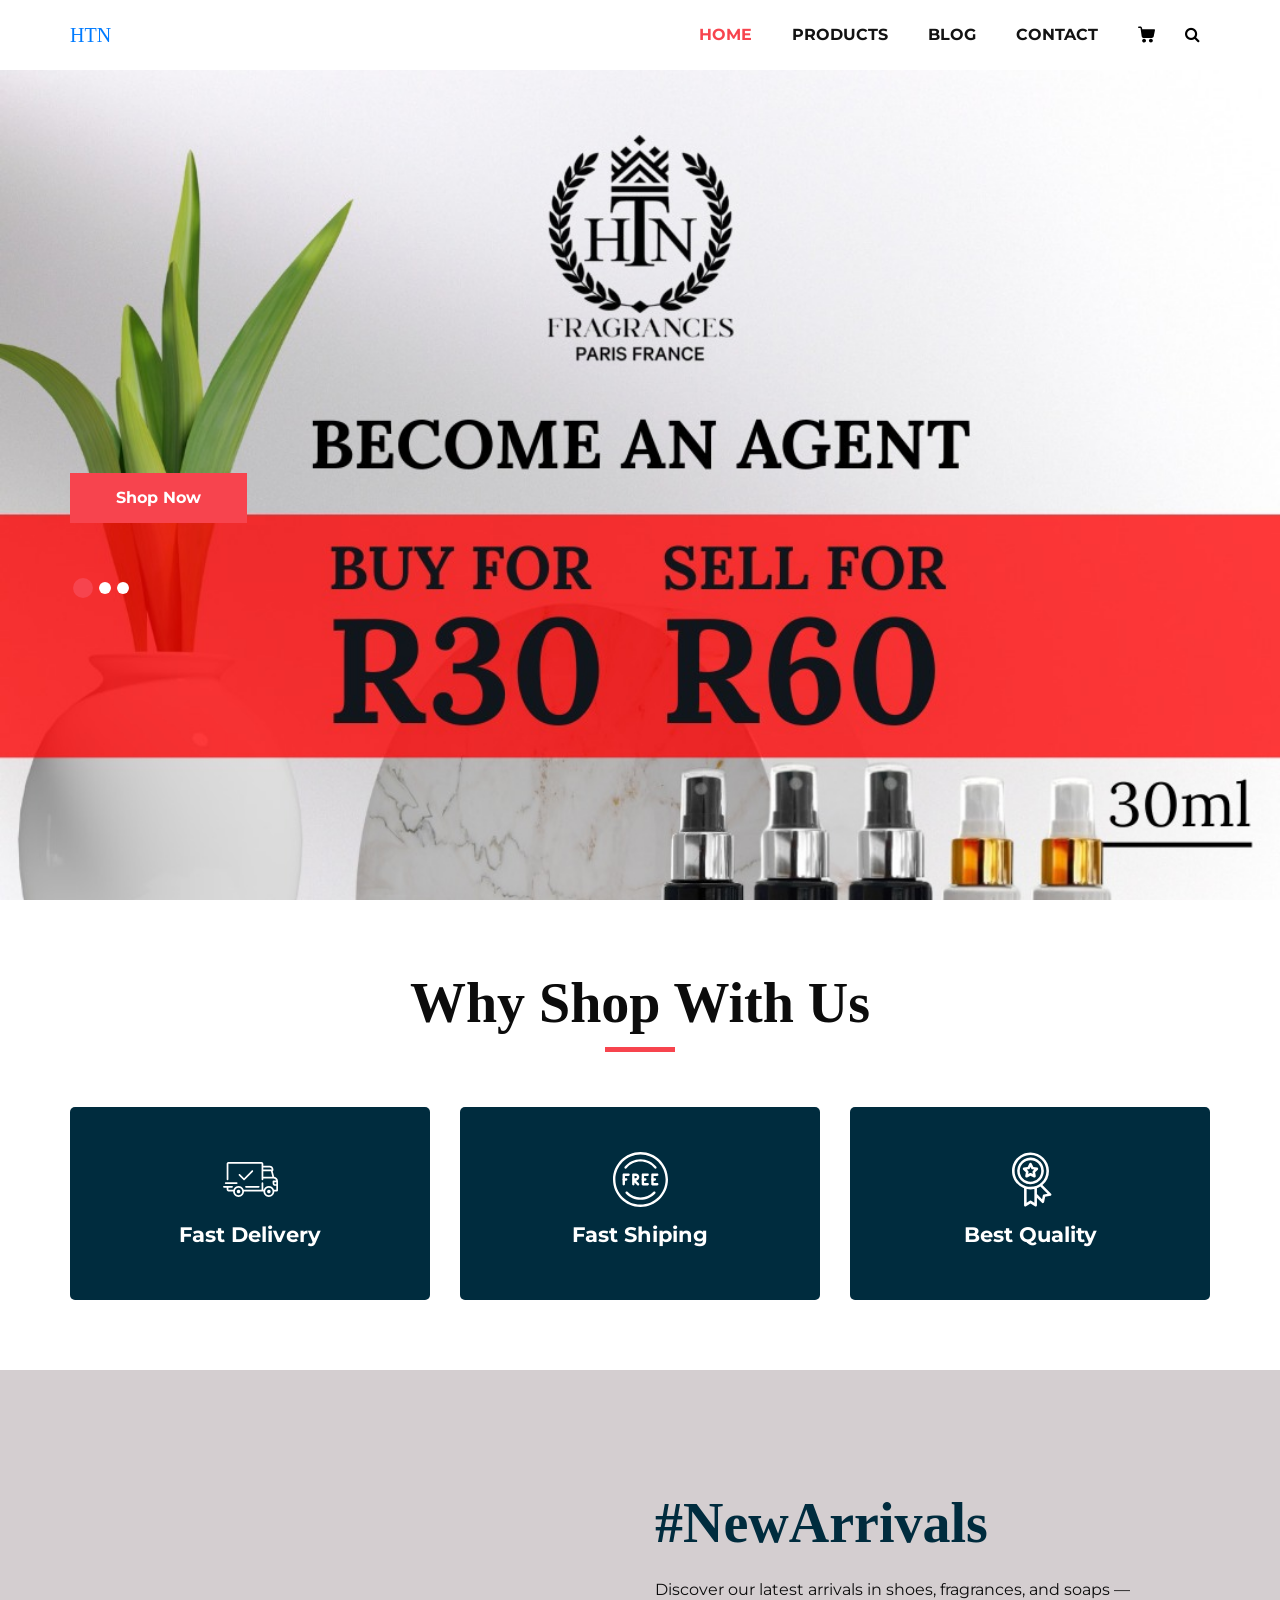
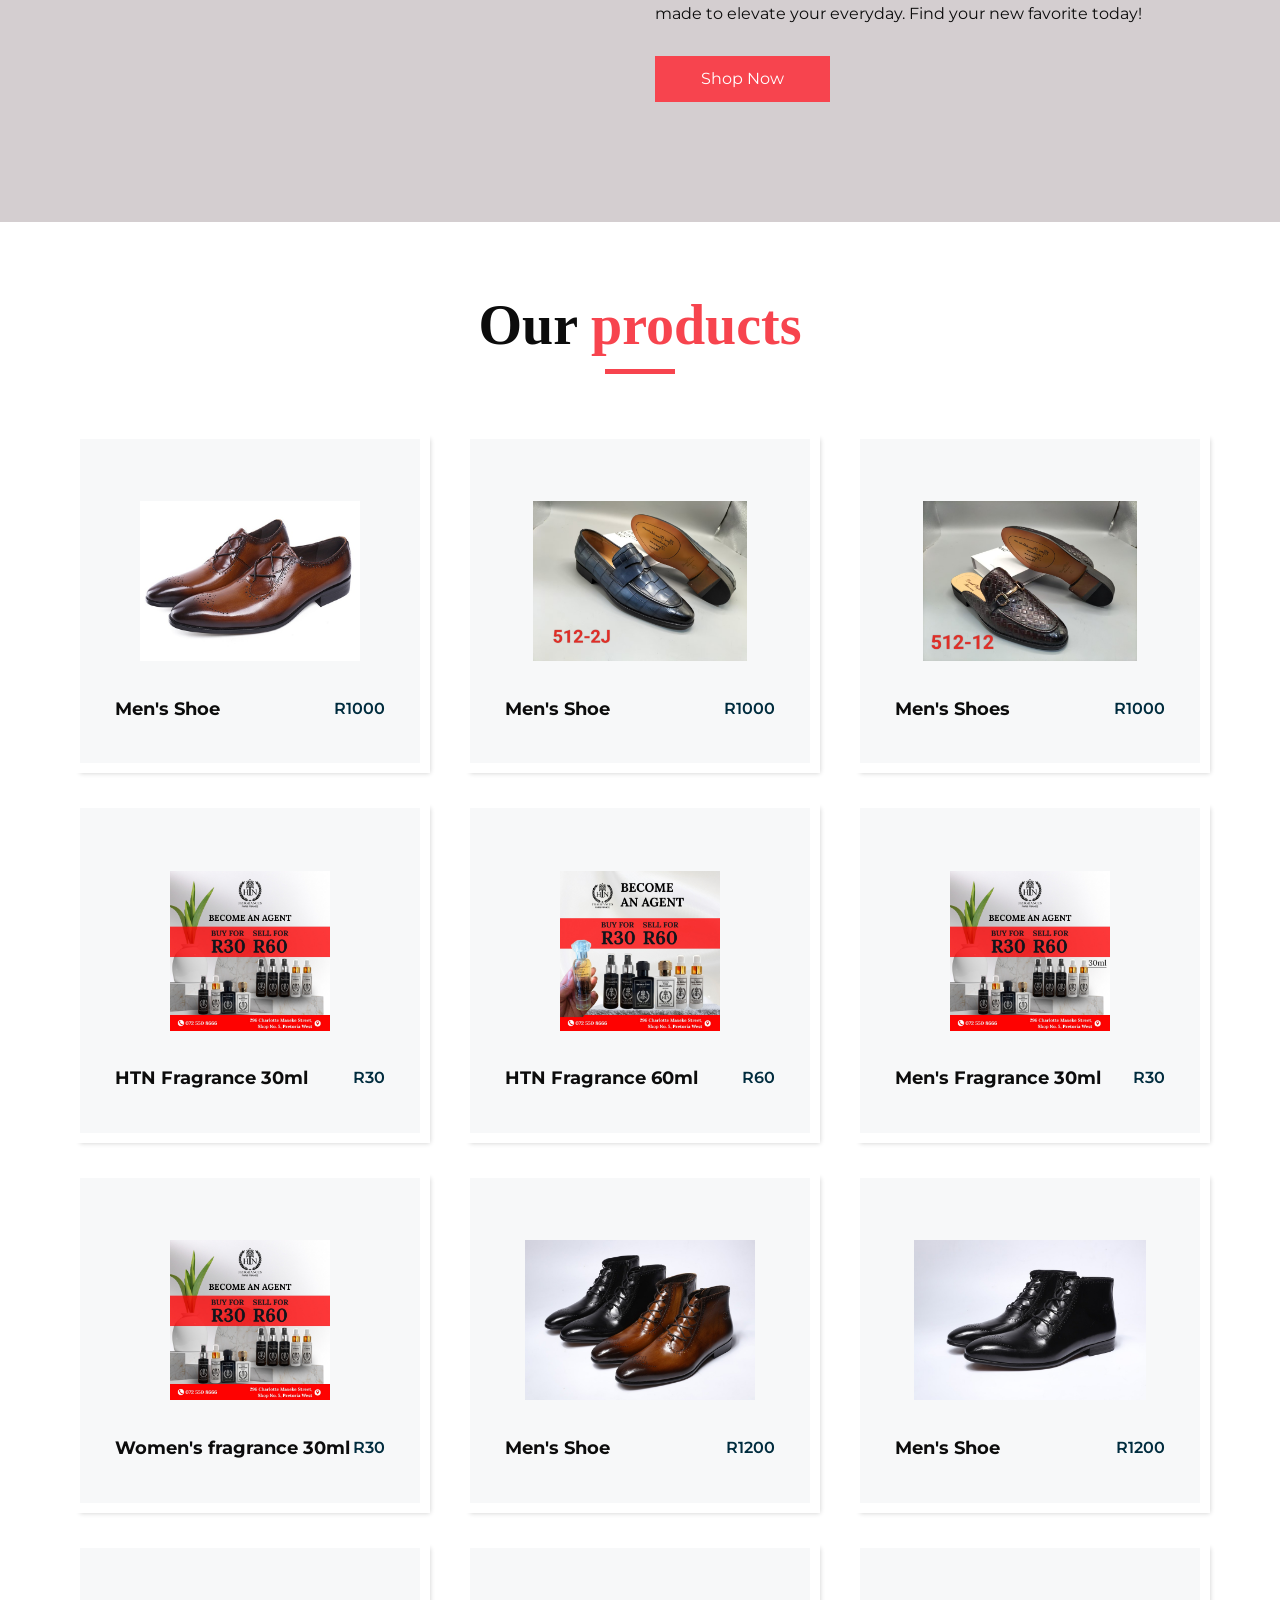
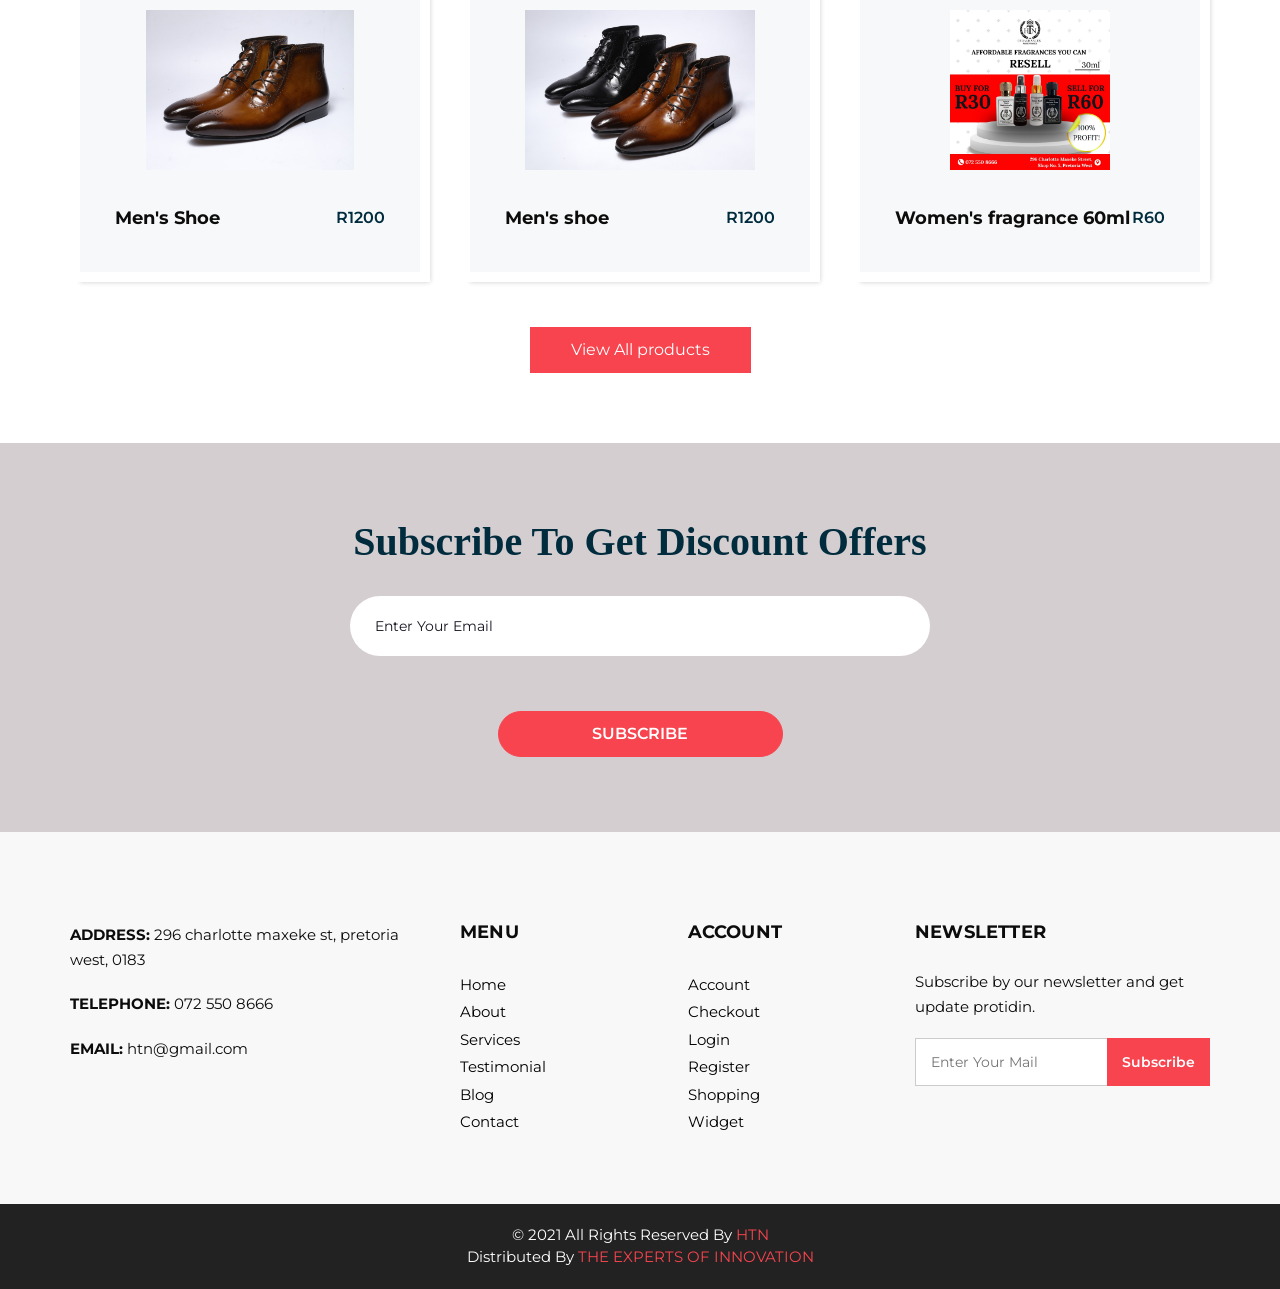
==== index.html @ 851bafa7 "Update index.html" ====
<!DOCTYPE html>
<html>
   <head>
      <!-- Basic -->
      <meta charset="utf-8" />
      <meta http-equiv="X-UA-Compatible" content="IE=edge" />
      <!-- Mobile Metas -->
      <meta name="viewport" content="width=device-width, initial-scale=1, shrink-to-fit=no" />
      <!-- Site Metas -->
      <meta name="keywords" content="" />
      <meta name="description" content="" />
      <meta name="author" content="" />
      <link rel="shortcut icon" type="">
      <title>HTN</title>
      <!-- bootstrap core css -->
      <link rel="stylesheet" type="text/css" href="css/bootstrap.css" />
      <!-- font awesome style -->
      <link href="css/font-awesome.min.css" rel="stylesheet" />
      <!-- Custom styles for this template -->
      <link href="css/style.css" rel="stylesheet" />
      <!-- responsive style -->
      <link href="css/responsive.css" rel="stylesheet" />
   </head>
   <body>
      <div class="hero_area">
         <!-- header section strats -->
         <header class="header_section">
            <div class="container">
               <nav class="navbar navbar-expand-lg custom_nav-container ">
                  <a class="navbar-brand" href="index.html">HTN</a>
                  <button class="navbar-toggler" type="button" data-toggle="collapse" data-target="#navbarSupportedContent" aria-controls="navbarSupportedContent" aria-expanded="false" aria-label="Toggle navigation">
                  <span class=""> </span>
                  </button>
                  <div class="collapse navbar-collapse" id="navbarSupportedContent">
                     <ul class="navbar-nav">
                        <li class="nav-item active">
                           <a class="nav-link" href="index.html">Home <span class="sr-only">(current)</span></a>
                        </li>
                      
                        <li class="nav-item">
                           <a class="nav-link" href="product.html">Products</a>
                        </li>
                        <li class="nav-item">
                           <a class="nav-link" href="blog_list.html">Blog</a>
                        </li>
                        <li class="nav-item">
                           <a class="nav-link" href="contact.html">Contact</a>
                        </li>
                        <li class="nav-item">
                           <a class="nav-link" href="#">
                              <svg version="1.1" id="Capa_1" xmlns="http://www.w3.org/2000/svg" xmlns:xlink="http://www.w3.org/1999/xlink" x="0px" y="0px" viewBox="0 0 456.029 456.029" style="enable-background:new 0 0 456.029 456.029;" xml:space="preserve">
                                 <g>
                                    <g>
                                       <path d="M345.6,338.862c-29.184,0-53.248,23.552-53.248,53.248c0,29.184,23.552,53.248,53.248,53.248
                                          c29.184,0,53.248-23.552,53.248-53.248C398.336,362.926,374.784,338.862,345.6,338.862z" />
                                    </g>
                                 </g>
                                 <g>
                                    <g>
                                       <path d="M439.296,84.91c-1.024,0-2.56-0.512-4.096-0.512H112.64l-5.12-34.304C104.448,27.566,84.992,10.67,61.952,10.67H20.48
                                          C9.216,10.67,0,19.886,0,31.15c0,11.264,9.216,20.48,20.48,20.48h41.472c2.56,0,4.608,2.048,5.12,4.608l31.744,216.064
                                          c4.096,27.136,27.648,47.616,55.296,47.616h212.992c26.624,0,49.664-18.944,55.296-45.056l33.28-166.4
                                          C457.728,97.71,450.56,86.958,439.296,84.91z" />
                                    </g>
                                 </g>
                                 <g>
                                    <g>
                                       <path d="M215.04,389.55c-1.024-28.16-24.576-50.688-52.736-50.688c-29.696,1.536-52.224,26.112-51.2,55.296
                                          c1.024,28.16,24.064,50.688,52.224,50.688h1.024C193.536,443.31,216.576,418.734,215.04,389.55z" />
                                    </g>
                                 </g>
                                 <g>
                                 </g>
                                 <g>
                                 </g>
                                 <g>
                                 </g>
                                 <g>
                                 </g>
                                 <g>
                                 </g>
                                 <g>
                                 </g>
                                 <g>
                                 </g>
                                 <g>
                                 </g>
                                 <g>
                                 </g>
                                 <g>
                                 </g>
                                 <g>
                                 </g>
                                 <g>
                                 </g>
                                 <g>
                                 </g>
                                 <g>
                                 </g>
                                 <g>
                                 </g>
                              </svg>
                           </a>
                        </li>
                        <form class="form-inline">
                           <button class="btn  my-2 my-sm-0 nav_search-btn" type="submit">
                           <i class="fa fa-search" aria-hidden="true"></i>
                           </button>
                        </form>
                     </ul>
                  </div>
               </nav>
            </div>
         </header>
         <!-- end header section -->
         <!-- slider section -->
         <section class="slider_section ">
            <div class="slider_bg_box">
               <img src="images/40.jpg"  alt="">
            </div>
            <div id="customCarousel1" class="carousel slide" data-ride="carousel">
               <div class="carousel-inner">
                  <div class="carousel-item active">
                     <div class="container ">
                        <div class="row">
                           <div class="col-md-7 col-lg-6 ">
                              <div class="detail-box">
                                 <h1>
                                    <span>
                                   
                                    </span>
                                    <br>
                                    
                                 </h1>
                                 
                                 <div class="btn-box">
                                    <a href="product.html" class="btn1">
                                    Shop Now
                                    </a>
                                 </div>
                              </div>
                           </div>
                        </div>
                     </div>
                  </div>
                  <div class="carousel-item ">
                     <div class="container ">
                        <div class="row">
                           <div class="col-md-7 col-lg-6 ">
                              <div class="detail-box">
                                 <h1>
                                    <span>
                                    
                                    </span>
                                    <br>
                                    
                                 </h1>
                                 
                                 <div class="btn-box">
                                    <a href="product.html" class="btn1">
                                    Shop Now
                                    </a>
                                 </div>
                              </div>
                           </div>
                        </div>
                     </div>
                  </div>
                  <div class="carousel-item">
                     <div class="container ">
                        <div class="row">
                           <div class="col-md-7 col-lg-6 ">
                              <div class="detail-box">
                                 <h1>
                                    <span>
                                   
                                    </span>
                                    <br>
                                   
                                 </h1>
                                 
                                 <div class="btn-box">
                                    <a href="product.html" class="btn1">
                                    Shop Now
                                    </a>
                                 </div>
                              </div>
                           </div>
                        </div>
                     </div>
                  </div>
               </div>
               <div class="container">
                  <ol class="carousel-indicators">
                     <li data-target="#customCarousel1" data-slide-to="0" class="active"></li>
                     <li data-target="#customCarousel1" data-slide-to="1"></li>
                     <li data-target="#customCarousel1" data-slide-to="2"></li>
                  </ol>
               </div>
            </div>
         </section>
         <!-- end slider section -->
      </div>
      <!-- why section -->
      <section class="why_section layout_padding">
         <div class="container">
            <div class="heading_container heading_center">
               <h2>
                  Why Shop With Us
               </h2>
            </div>
            <div class="row">
               <div class="col-md-4">
                  <div class="box ">
                     <div class="img-box">
                        <svg version="1.1" id="Layer_1" xmlns="http://www.w3.org/2000/svg" xmlns:xlink="http://www.w3.org/1999/xlink" x="0px" y="0px" viewBox="0 0 512 512" style="enable-background:new 0 0 512 512;" xml:space="preserve">
                           <g>
                              <g>
                                 <path d="M476.158,231.363l-13.259-53.035c3.625-0.77,6.345-3.986,6.345-7.839v-8.551c0-18.566-15.105-33.67-33.67-33.67h-60.392
                                    V110.63c0-9.136-7.432-16.568-16.568-16.568H50.772c-9.136,0-16.568,7.432-16.568,16.568V256c0,4.427,3.589,8.017,8.017,8.017
                                    c4.427,0,8.017-3.589,8.017-8.017V110.63c0-0.295,0.239-0.534,0.534-0.534h307.841c0.295,0,0.534,0.239,0.534,0.534v145.372
                                    c0,4.427,3.589,8.017,8.017,8.017c4.427,0,8.017-3.589,8.017-8.017v-9.088h94.569c0.008,0,0.014,0.002,0.021,0.002
                                    c0.008,0,0.015-0.001,0.022-0.001c11.637,0.008,21.518,7.646,24.912,18.171h-24.928c-4.427,0-8.017,3.589-8.017,8.017v17.102
                                    c0,13.851,11.268,25.119,25.119,25.119h9.086v35.273h-20.962c-6.886-19.883-25.787-34.205-47.982-34.205
                                    s-41.097,14.322-47.982,34.205h-3.86v-60.393c0-4.427-3.589-8.017-8.017-8.017c-4.427,0-8.017,3.589-8.017,8.017v60.391H192.817
                                    c-6.886-19.883-25.787-34.205-47.982-34.205s-41.097,14.322-47.982,34.205H50.772c-0.295,0-0.534-0.239-0.534-0.534v-17.637
                                    h34.739c4.427,0,8.017-3.589,8.017-8.017s-3.589-8.017-8.017-8.017H8.017c-4.427,0-8.017,3.589-8.017,8.017
                                    s3.589,8.017,8.017,8.017h26.188v17.637c0,9.136,7.432,16.568,16.568,16.568h43.304c-0.002,0.178-0.014,0.355-0.014,0.534
                                    c0,27.996,22.777,50.772,50.772,50.772s50.772-22.776,50.772-50.772c0-0.18-0.012-0.356-0.014-0.534h180.67
                                    c-0.002,0.178-0.014,0.355-0.014,0.534c0,27.996,22.777,50.772,50.772,50.772c27.995,0,50.772-22.776,50.772-50.772
                                    c0-0.18-0.012-0.356-0.014-0.534h26.203c4.427,0,8.017-3.589,8.017-8.017v-85.511C512,251.989,496.423,234.448,476.158,231.363z
                                    M375.182,144.301h60.392c9.725,0,17.637,7.912,17.637,17.637v0.534h-78.029V144.301z M375.182,230.881v-52.376h71.235
                                    l13.094,52.376H375.182z M144.835,401.904c-19.155,0-34.739-15.583-34.739-34.739s15.584-34.739,34.739-34.739
                                    c19.155,0,34.739,15.583,34.739,34.739S163.99,401.904,144.835,401.904z M427.023,401.904c-19.155,0-34.739-15.583-34.739-34.739
                                    s15.584-34.739,34.739-34.739c19.155,0,34.739,15.583,34.739,34.739S446.178,401.904,427.023,401.904z M495.967,299.29h-9.086
                                    c-5.01,0-9.086-4.076-9.086-9.086v-9.086h18.171V299.29z" />
                              </g>
                           </g>
                           <g>
                              <g>
                                 <path d="M144.835,350.597c-9.136,0-16.568,7.432-16.568,16.568c0,9.136,7.432,16.568,16.568,16.568
                                    c9.136,0,16.568-7.432,16.568-16.568C161.403,358.029,153.971,350.597,144.835,350.597z" />
                              </g>
                           </g>
                           <g>
                              <g>
                                 <path d="M427.023,350.597c-9.136,0-16.568,7.432-16.568,16.568c0,9.136,7.432,16.568,16.568,16.568
                                    c9.136,0,16.568-7.432,16.568-16.568C443.591,358.029,436.159,350.597,427.023,350.597z" />
                              </g>
                           </g>
                           <g>
                              <g>
                                 <path d="M332.96,316.393H213.244c-4.427,0-8.017,3.589-8.017,8.017s3.589,8.017,8.017,8.017H332.96
                                    c4.427,0,8.017-3.589,8.017-8.017S337.388,316.393,332.96,316.393z" />
                              </g>
                           </g>
                           <g>
                              <g>
                                 <path d="M127.733,282.188H25.119c-4.427,0-8.017,3.589-8.017,8.017s3.589,8.017,8.017,8.017h102.614
                                    c4.427,0,8.017-3.589,8.017-8.017S132.16,282.188,127.733,282.188z" />
                              </g>
                           </g>
                           <g>
                              <g>
                                 <path d="M278.771,173.37c-3.13-3.13-8.207-3.13-11.337,0.001l-71.292,71.291l-37.087-37.087c-3.131-3.131-8.207-3.131-11.337,0
                                    c-3.131,3.131-3.131,8.206,0,11.337l42.756,42.756c1.565,1.566,3.617,2.348,5.668,2.348s4.104-0.782,5.668-2.348l76.96-76.96
                                    C281.901,181.576,281.901,176.501,278.771,173.37z" />
                              </g>
                           </g>
                           <g>
                           </g>
                           <g>
                           </g>
                           <g>
                           </g>
                           <g>
                           </g>
                           <g>
                           </g>
                           <g>
                           </g>
                           <g>
                           </g>
                           <g>
                           </g>
                           <g>
                           </g>
                           <g>
                           </g>
                           <g>
                           </g>
                           <g>
                           </g>
                           <g>
                           </g>
                           <g>
                           </g>
                           <g>
                           </g>
                        </svg>
                     </div>
                     <div class="detail-box">
                        <h5>
                           Fast Delivery
                        </h5>
                        
                     </div>
                  </div>
               </div>
               <div class="col-md-4">
                  <div class="box ">
                     <div class="img-box">
                        <svg version="1.1" id="Capa_1" xmlns="http://www.w3.org/2000/svg" xmlns:xlink="http://www.w3.org/1999/xlink" x="0px" y="0px" viewBox="0 0 490.667 490.667" style="enable-background:new 0 0 490.667 490.667;" xml:space="preserve">
                           <g>
                              <g>
                                 <path d="M138.667,192H96c-5.888,0-10.667,4.779-10.667,10.667V288c0,5.888,4.779,10.667,10.667,10.667s10.667-4.779,10.667-10.667
                                    v-74.667h32c5.888,0,10.667-4.779,10.667-10.667S144.555,192,138.667,192z" />
                              </g>
                           </g>
                           <g>
                              <g>
                                 <path d="M117.333,234.667H96c-5.888,0-10.667,4.779-10.667,10.667S90.112,256,96,256h21.333c5.888,0,10.667-4.779,10.667-10.667
                                    S123.221,234.667,117.333,234.667z" />
                              </g>
                           </g>
                           <g>
                              <g>
                                 <path d="M245.333,0C110.059,0,0,110.059,0,245.333s110.059,245.333,245.333,245.333s245.333-110.059,245.333-245.333
                                    S380.608,0,245.333,0z M245.333,469.333c-123.52,0-224-100.48-224-224s100.48-224,224-224s224,100.48,224,224
                                    S368.853,469.333,245.333,469.333z" />
                              </g>
                           </g>
                           <g>
                              <g>
                                 <path d="M386.752,131.989C352.085,88.789,300.544,64,245.333,64s-106.752,24.789-141.419,67.989
                                    c-3.691,4.587-2.965,11.307,1.643,14.997c4.587,3.691,11.307,2.965,14.976-1.643c30.613-38.144,76.096-60.011,124.8-60.011
                                    s94.187,21.867,124.779,60.011c2.112,2.624,5.205,3.989,8.32,3.989c2.368,0,4.715-0.768,6.677-2.347
                                    C389.717,143.296,390.443,136.576,386.752,131.989z" />
                              </g>
                           </g>
                           <g>
                              <g>
                                 <path d="M376.405,354.923c-4.224-4.032-11.008-3.861-15.061,0.405c-30.613,32.235-71.808,50.005-116.011,50.005
                                    s-85.397-17.771-115.989-50.005c-4.032-4.309-10.816-4.437-15.061-0.405c-4.309,4.053-4.459,10.816-0.405,15.083
                                    c34.667,36.544,81.344,56.661,131.456,56.661s96.789-20.117,131.477-56.661C380.864,365.739,380.693,358.976,376.405,354.923z" />
                              </g>
                           </g>
                           <g>
                              <g>
                                 <path d="M206.805,255.723c15.701-2.027,27.861-15.488,27.861-31.723c0-17.643-14.357-32-32-32h-21.333
                                    c-5.888,0-10.667,4.779-10.667,10.667v42.581c0,0.043,0,0.107,0,0.149V288c0,5.888,4.779,10.667,10.667,10.667
                                    S192,293.888,192,288v-16.917l24.448,24.469c2.091,2.069,4.821,3.115,7.552,3.115c2.731,0,5.461-1.045,7.531-3.136
                                    c4.16-4.16,4.16-10.923,0-15.083L206.805,255.723z M192,234.667v-21.333h10.667c5.867,0,10.667,4.779,10.667,10.667
                                    s-4.8,10.667-10.667,10.667H192z" />
                              </g>
                           </g>
                           <g>
                              <g>
                                 <path d="M309.333,277.333h-32v-64h32c5.888,0,10.667-4.779,10.667-10.667S315.221,192,309.333,192h-42.667
                                    c-5.888,0-10.667,4.779-10.667,10.667V288c0,5.888,4.779,10.667,10.667,10.667h42.667c5.888,0,10.667-4.779,10.667-10.667
                                    S315.221,277.333,309.333,277.333z" />
                              </g>
                           </g>
                           <g>
                              <g>
                                 <path d="M288,234.667h-21.333c-5.888,0-10.667,4.779-10.667,10.667S260.779,256,266.667,256H288
                                    c5.888,0,10.667-4.779,10.667-10.667S293.888,234.667,288,234.667z" />
                              </g>
                           </g>
                           <g>
                              <g>
                                 <path d="M394.667,277.333h-32v-64h32c5.888,0,10.667-4.779,10.667-10.667S400.555,192,394.667,192H352
                                    c-5.888,0-10.667,4.779-10.667,10.667V288c0,5.888,4.779,10.667,10.667,10.667h42.667c5.888,0,10.667-4.779,10.667-10.667
                                    S400.555,277.333,394.667,277.333z" />
                              </g>
                           </g>
                           <g>
                              <g>
                                 <path d="M373.333,234.667H352c-5.888,0-10.667,4.779-10.667,10.667S346.112,256,352,256h21.333
                                    c5.888,0,10.667-4.779,10.667-10.667S379.221,234.667,373.333,234.667z" />
                              </g>
                           </g>
                           <g>
                           </g>
                           <g>
                           </g>
                           <g>
                           </g>
                           <g>
                           </g>
                           <g>
                           </g>
                           <g>
                           </g>
                           <g>
                           </g>
                           <g>
                           </g>
                           <g>
                           </g>
                           <g>
                           </g>
                           <g>
                           </g>
                           <g>
                           </g>
                           <g>
                           </g>
                           <g>
                           </g>
                           <g>
                           </g>
                        </svg>
                     </div>
                     <div class="detail-box">
                        <h5>
                           Fast Shiping
                        </h5>
                        
                     </div>
                  </div>
               </div>
               <div class="col-md-4">
                  <div class="box ">
                     <div class="img-box">
                        <svg id="_30_Premium" height="512" viewBox="0 0 512 512" width="512" xmlns="http://www.w3.org/2000/svg" data-name="30_Premium">
                           <g id="filled">
                              <path d="m252.92 300h3.08a124.245 124.245 0 1 0 -4.49-.09c.075.009.15.023.226.03.394.039.789.06 1.184.06zm-96.92-124a100 100 0 1 1 100 100 100.113 100.113 0 0 1 -100-100z" />
                              <path d="m447.445 387.635-80.4-80.4a171.682 171.682 0 0 0 60.955-131.235c0-94.841-77.159-172-172-172s-172 77.159-172 172c0 73.747 46.657 136.794 112 161.2v158.8c-.3 9.289 11.094 15.384 18.656 9.984l41.344-27.562 41.344 27.562c7.574 5.4 18.949-.7 18.656-9.984v-70.109l46.6 46.594c6.395 6.789 18.712 3.025 20.253-6.132l9.74-48.724 48.725-9.742c9.163-1.531 12.904-13.893 6.127-20.252zm-339.445-211.635c0-81.607 66.393-148 148-148s148 66.393 148 148-66.393 148-148 148-148-66.393-148-148zm154.656 278.016a12 12 0 0 0 -13.312 0l-29.344 19.562v-129.378a172.338 172.338 0 0 0 72 0v129.38zm117.381-58.353a12 12 0 0 0 -9.415 9.415l-6.913 34.58-47.709-47.709v-54.749a171.469 171.469 0 0 0 31.467-15.6l67.151 67.152z" />
                              <path d="m287.62 236.985c8.349 4.694 19.251-3.212 17.367-12.618l-5.841-35.145 25.384-25c7.049-6.5 2.89-19.3-6.634-20.415l-35.23-5.306-15.933-31.867c-4.009-8.713-17.457-8.711-21.466 0l-15.933 31.866-35.23 5.306c-9.526 1.119-13.681 13.911-6.634 20.415l25.384 25-5.841 35.145c-1.879 9.406 9 17.31 17.367 12.618l31.62-16.414zm-53-32.359 2.928-17.615a12 12 0 0 0 -3.417-10.516l-12.721-12.531 17.658-2.66a12 12 0 0 0 8.947-6.5l7.985-15.971 7.985 15.972a12 12 0 0 0 8.947 6.5l17.658 2.66-12.723 12.535a12 12 0 0 0 -3.417 10.516l2.928 17.615-15.849-8.231a12 12 0 0 0 -11.058 0z" />
                           </g>
                        </svg>
                     </div>
                     <div class="detail-box">
                        <h5>
                           Best Quality
                        </h5>
                        
                     </div>
                  </div>
               </div>
            </div>
         </div>
      </section>
      <!-- end why section -->
      
      <!-- arrival section -->
      <section class="arrival_section">
         <div class="container">
            <div class="box">
               <div class="arrival_bg_box">
                 
               </div>
               <div class="row">
                  <div class="col-md-6 ml-auto">
                     <div class="heading_container remove_line_bt">
                        <h2>
                           #NewArrivals
                        </h2>
                     </div>
                     <p style="margin-top: 20px;margin-bottom: 30px;">
Discover our latest arrivals in shoes, fragrances, and soaps — made to elevate your everyday.
Find your new favorite today!                     </p>
                     <a href="">
                     Shop Now
                     </a>
                  </div>
               </div>
            </div>
         </div>
      </section>
      <!-- end arrival section -->
      
      <!-- product section -->
      <section class="product_section layout_padding">
         <div class="container">
            <div class="heading_container heading_center">
               <h2>
                  Our <span>products</span>
               </h2>
            </div>
            <div class="row">
               <div class="col-sm-6 col-md-4 col-lg-4">
                  <div class="box">
                     <div class="option_container">
                        <div class="options">
                           <a href="#" onclick="addToCart('Mens Shoe', 1000, 'images/1.jpg')" class="option1">
                             Add To Cart
                           </a>
                           <a href="productdetails.html?name=Mens Shoe&price=1000&img=images/1.jpg" class="option2">
                           Buy Now
                           </a>
                        </div>
                     </div>
                     <div class="img-box">
                        <img src="images/1.jpg" alt="">
                     </div>
                     <div class="detail-box">
                        <h5>
                           Men's Shoe
                        </h5>
                        <h6>
                           R1000
                        </h6>
                     </div>
                  </div>
               </div>
               <div class="col-sm-6 col-md-4 col-lg-4">
                  <div class="box">
                     <div class="option_container">
                        <div class="options">
                           <a href="" class="option1">
                           Add To Cart
                           </a>
                           <a href="" class="option2">
                           Buy Now
                           </a>
                        </div>
                     </div>
                     <div class="img-box">
                        <img src="images/2.jpg" alt="">
                     </div>
                     <div class="detail-box">
                        <h5>
                           Men's Shoe
                        </h5>
                        <h6>
                           R1000
                        </h6>
                     </div>
                  </div>
               </div>
               <div class="col-sm-6 col-md-4 col-lg-4">
                  <div class="box">
                     <div class="option_container">
                        <div class="options">
                           <a href="" class="option1">
                           Add To Cart
                           </a>
                           <a href="" class="option2">
                           Buy Now
                           </a>
                        </div>
                     </div>
                     <div class="img-box">
                        <img src="images/3.jpg" alt="">
                     </div>
                     <div class="detail-box">
                        <h5>
                           Men's Shoes
                        </h5>
                        <h6>
                           R1000
                        </h6>
                     </div>
                  </div>
               </div>
               <div class="col-sm-6 col-md-4 col-lg-4">
                  <div class="box">
                     <div class="option_container">
                        <div class="options">
                           <a href="" class="option1">
                           Add To Cart
                           </a>
                           <a href="" class="option2">
                           Buy Now
                           </a>
                        </div>
                     </div>
                     <div class="img-box">
                        <img src="images/38.jpg" alt="">
                     </div>
                     <div class="detail-box">
                        <h5>
                           HTN Fragrance 30ml
                        </h5>
                        <h6>
                           R30
                        </h6>
                     </div>
                  </div>
               </div>
               <div class="col-sm-6 col-md-4 col-lg-4">
                  <div class="box">
                     <div class="option_container">
                        <div class="options">
                           <a href="" class="option1">
                           Add To Cart
                           </a>
                           <a href="" class="option2">
                           Buy Now
                           </a>
                        </div>
                     </div>
                     <div class="img-box">
                        <img src="images/39.jpg" alt="">
                     </div>
                     <div class="detail-box">
                        <h5>
                           HTN Fragrance 60ml
                        </h5>
                        <h6>
                           R60
                        </h6>
                     </div>
                  </div>
               </div>
               <div class="col-sm-6 col-md-4 col-lg-4">
                  <div class="box">
                     <div class="option_container">
                        <div class="options">
                           <a href="" class="option1">
                           Add To Cart
                           </a>
                           <a href="" class="option2">
                           Buy Now
                           </a>
                        </div>
                     </div>
                     <div class="img-box">
                        <img src="images/40.jpg" alt="">
                     </div>
                     <div class="detail-box">
                        <h5>
                           Men's Fragrance 30ml
                        </h5>
                        <h6>
                           R30
                        </h6>
                     </div>
                  </div>
               </div>
               <div class="col-sm-6 col-md-4 col-lg-4">
                  <div class="box">
                     <div class="option_container">
                        <div class="options">
                           <a href="" class="option1">
                           Add To Cart
                           </a>
                           <a href="" class="option2">
                           Buy Now
                           </a>
                        </div>
                     </div>
                     <div class="img-box">
                        <img src="images/38.jpg" alt="">
                     </div>
                     <div class="detail-box">
                        <h5>
                           Women's fragrance 30ml
                        </h5>
                        <h6>
                           R30
                        </h6>
                     </div>
                  </div>
               </div>
               <div class="col-sm-6 col-md-4 col-lg-4">
                  <div class="box">
                     <div class="option_container">
                        <div class="options">
                           <a href="" class="option1">
                           Add To Cart
                           </a>
                           <a href="" class="option2">
                           Buy Now
                           </a>
                        </div>
                     </div>
                     <div class="img-box">
                        <img src="images/31.jpg" alt="">
                     </div>
                     <div class="detail-box">
                        <h5>
                           Men's Shoe
                        </h5>
                        <h6>
                           R1200
                        </h6>
                     </div>
                  </div>
               </div>
               <div class="col-sm-6 col-md-4 col-lg-4">
                  <div class="box">
                     <div class="option_container">
                        <div class="options">
                           <a href="" class="option1">
                           Add To Cart
                           </a>
                           <a href="" class="option2">
                           Buy Now
                           </a>
                        </div>
                     </div>
                     <div class="img-box">
                        <img src="images/32.jpg" alt="">
                     </div>
                     <div class="detail-box">
                        <h5>
                           Men's Shoe
                        </h5>
                        <h6>
                           R1200
                        </h6>
                     </div>
                  </div>
               </div>
               <div class="col-sm-6 col-md-4 col-lg-4">
                  <div class="box">
                     <div class="option_container">
                        <div class="options">
                           <a href="" class="option1">
                           Add To Cart
                           </a>
                           <a href="" class="option2">
                           Buy Now
                           </a>
                        </div>
                     </div>
                     <div class="img-box">
                        <img src="images/33.jpg" alt="">
                     </div>
                     <div class="detail-box">
                        <h5>
                           Men's Shoe
                        </h5>
                        <h6>
                           R1200
                        </h6>
                     </div>
                  </div>
               </div>
               <div class="col-sm-6 col-md-4 col-lg-4">
                  <div class="box">
                     <div class="option_container">
                        <div class="options">
                           <a href="" class="option1">
                           Add To Cart
                           </a>
                           <a href="" class="option2">
                           Buy Now
                           </a>
                        </div>
                     </div>
                     <div class="img-box">
                        <img src="images/31.jpg" alt="">
                     </div>
                     <div class="detail-box">
                        <h5>
                           Men's shoe
                        </h5>
                        <h6>
                           R1200
                        </h6>
                     </div>
                  </div>
               </div>
               <div class="col-sm-6 col-md-4 col-lg-4">
                  <div class="box">
                     <div class="option_container">
                        <div class="options">
                           <a href="" class="option1">
                           Add To Cart
                           </a>
                           <a href="" class="option2">
                           Buy Now
                           </a>
                        </div>
                     </div>
                     <div class="img-box">
                        <img src="images/42.jpg" alt="">
                     </div>
                     <div class="detail-box">
                        <h5>
                           Women's fragrance 60ml
                        </h5>
                        <h6>
                           R60
                        </h6>
                     </div>
                  </div>
               </div>
            </div>
            <div class="btn-box">
               <a href="product.html">
               View All products
               </a>
            </div>
         </div>
      </section>
      <!-- end product section -->

      <!-- subscribe section -->
      <section class="subscribe_section">
         <div class="container-fuild">
            <div class="box">
               <div class="row">
                  <div class="col-md-6 offset-md-3">
                     <div class="subscribe_form ">
                        <div class="heading_container heading_center">
                           <h3>Subscribe To Get Discount Offers</h3>
                        </div>
                        <form action="">
                           <input type="email" placeholder="Enter your email">
                           <button>
                           subscribe
                           </button>
                        </form>
                     </div>
                  </div>
               </div>
            </div>
         </div>
      </section>
      <!-- end subscribe section -->
      <!-- client section -->
      
      <!-- end client section -->
      <!-- footer start -->
      <footer>
         <div class="container">
            <div class="row">
               <div class="col-md-4">
                   <div class="full">
                      
                      <div class="information_f">
                        <p><strong>ADDRESS:</strong> 296 charlotte maxeke st, pretoria west, 0183</p>
                        <p><strong>TELEPHONE:</strong> 072 550 8666</p>
                        <p><strong>EMAIL:</strong> htn@gmail.com</p>
                      </div>
                   </div>
               </div>
               <div class="col-md-8">
                  <div class="row">
                  <div class="col-md-7">
                     <div class="row">
                        <div class="col-md-6">
                     <div class="widget_menu">
                        <h3>Menu</h3>
                        <ul>
                           <li><a href="#">Home</a></li>
                           <li><a href="#">About</a></li>
                           <li><a href="#">Services</a></li>
                           <li><a href="#">Testimonial</a></li>
                           <li><a href="#">Blog</a></li>
                           <li><a href="#">Contact</a></li>
                        </ul>
                     </div>
                  </div>
                  <div class="col-md-6">
                     <div class="widget_menu">
                        <h3>Account</h3>
                        <ul>
                           <li><a href="#">Account</a></li>
                           <li><a href="#">Checkout</a></li>
                           <li><a href="#">Login</a></li>
                           <li><a href="#">Register</a></li>
                           <li><a href="#">Shopping</a></li>
                           <li><a href="#">Widget</a></li>
                        </ul>
                     </div>
                  </div>
                     </div>
                  </div>     
                  <div class="col-md-5">
                     <div class="widget_menu">
                        <h3>Newsletter</h3>
                        <div class="information_f">
                          <p>Subscribe by our newsletter and get update protidin.</p>
                        </div>
                        <div class="form_sub">
                           <form>
                              <fieldset>
                                 <div class="field">
                                    <input type="email" placeholder="Enter Your Mail" name="email" />
                                    <input type="submit" value="Subscribe" />
                                 </div>
                              </fieldset>
                           </form>
                        </div>
                     </div>
                  </div>
                  </div>
               </div>
            </div>
         </div>
      </footer>
      <!-- footer end -->
      <div class="cpy_">
         <p class="mx-auto">© 2021 All Rights Reserved By <a href="https://html.design/">HTN</a><br>
         
            Distributed By <a href="https://themewagon.com/" target="_blank">THE EXPERTS OF INNOVATION</a>
         
         </p>
      </div>
      <!-- jQery -->
      <script src="js/jquery-3.4.1.min.js"></script>
      <!-- popper js -->
      <script src="js/popper.min.js"></script>
      <!-- bootstrap js -->
      <script src="js/bootstrap.js"></script>
      <!-- custom js -->
      <script src="js/custom.js"></script>
   </body>
</html>
---- css/style.css ----
@import url('https://fonts.googleapis.com/css2?family=Montserrat:ital,wght@0,100;0,200;0,300;0,400;0,500;0,600;0,700;0,800;0,900;1,100;1,200;1,300;1,400;1,500;1,600;1,700;1,800;1,900&display=swap');

* {
  box-sizing: border-box;
}
body {
  font-family: 'Montserrat', sans-serif;
  color: #0c0c0c;
  background-color: #ffffff;
  overflow-x: hidden;
}

.layout_padding {
  padding: 70px 0;
}

.layout_padding2 {
  padding: 75px 0;
}

.layout_padding2-top {
  padding-top: 75px;
}

.layout_padding2-bottom {
  padding-bottom: 75px;
}

.layout_padding-top {
  padding-top: 90px;
}

.layout_padding-bottom {
  padding-bottom: 90px;
}

h1,
h2 {
  font-family: 'Playfair Display', serif;
}

.heading_container {
  display: -webkit-box;
  display: -ms-flexbox;
  display: flex;
  -webkit-box-orient: vertical;
  -webkit-box-direction: normal;
      -ms-flex-direction: column;
          flex-direction: column;
  -webkit-box-align: start;
      -ms-flex-align: start;
          align-items: flex-start;
}

.heading_container h2 {
    position: relative;
    margin-bottom: 0;
    font-size: 3.5rem;
    font-weight: bold;
}

.heading_container h2::after {
    content: "";
    display: block;
    width: 70px;
    height: 5px;
    background: #f7444e;
    margin: 10px auto 10px;
}

.heading_container h2 span {
  color: #f7444e;
}

.heading_container p {
  margin-top: 10px;
  margin-bottom: 0;
}

.heading_container.heading_center {
  -webkit-box-align: center;
      -ms-flex-align: center;
          align-items: center;
  text-align: center;
}

a,
a:hover,
a:focus {
  text-decoration: none;
}

a:hover,
a:focus {
  color: initial;
}

.btn,
.btn:focus {
  outline: none !important;
  -webkit-box-shadow: none;
          box-shadow: none;
}

/*header section*/
.hero_area {
  position: relative;
  min-height: 100vh;
  display: -webkit-box;
  display: -ms-flexbox;
  display: flex;
  -webkit-box-orient: vertical;
  -webkit-box-direction: normal;
      -ms-flex-direction: column;
          flex-direction: column;
}

.sub_page .hero_area {
  min-height: auto;
  -webkit-box-shadow: 0 0 5px 0 rgba(0, 0, 0, 0.25);
          box-shadow: 0 0 5px 0 rgba(0, 0, 0, 0.25);
}

.header_section {
    padding: 15px 0;
}

.header_section .container-fluid {
  padding-right: 25px;
  padding-left: 25px;
}

.navbar-brand {
  font-family: 'Playfair Display', serif;
}

.navbar-brand span {
  font-weight: bold;
  font-size: 32px;
  color: #000000;
}

.custom_nav-container {
  padding: 0;
}

.custom_nav-container .navbar-nav {
  margin-left: auto;
}

.custom_nav-container .navbar-nav .nav-item .nav-link {
    padding: 5px 20px;
    color: #131313;
    text-align: center;
    text-transform: uppercase;
    border-radius: 5px;
    -webkit-transition: all 0.3s;
    transition: all 0.3s;
    font-weight: 700;
}

.custom_nav-container .navbar-nav .nav-item .nav-link svg {
  width: 17px;
  height: auto;
  fill: #000000;
  margin-bottom: 2px;
}

.custom_nav-container .navbar-nav .nav-item:hover .nav-link, .custom_nav-container .navbar-nav .nav-item.active .nav-link {
  color: #f7444e;
}

.custom_nav-container .navbar-nav .nav-item:hover .nav-link svg, .custom_nav-container .navbar-nav .nav-item.active .nav-link svg {
  fill: #f7444e;
}

.custom_nav-container .nav_search-btn {
  width: 35px;
  height: 35px;
  padding: 0;
  border: none;
  color: #000000;
}

.custom_nav-container .nav_search-btn:hover {
  color: #f7444e;
}

.custom_nav-container .navbar-toggler {
  outline: none;
}

.custom_nav-container .navbar-toggler {
  padding: 0;
  width: 37px;
  height: 42px;
  -webkit-transition: all 0.3s;
  transition: all 0.3s;
}

.custom_nav-container .navbar-toggler span {
  display: block;
  width: 35px;
  height: 4px;
  background-color: #000000;
  margin: 7px 0;
  -webkit-transition: all 0.3s;
  transition: all 0.3s;
  position: relative;
  border-radius: 5px;
  transition: all 0.3s;
}

.custom_nav-container .navbar-toggler span::before, .custom_nav-container .navbar-toggler span::after {
  content: "";
  position: absolute;
  left: 0;
  height: 100%;
  width: 100%;
  background-color: #000000;
  top: -10px;
  border-radius: 5px;
  -webkit-transition: all 0.3s;
  transition: all 0.3s;
}

.custom_nav-container .navbar-toggler span::after {
  top: 10px;
}

.custom_nav-container .navbar-toggler[aria-expanded="true"] {
  -webkit-transform: rotate(360deg);
          transform: rotate(360deg);
}

.custom_nav-container .navbar-toggler[aria-expanded="true"] span {
  -webkit-transform: rotate(45deg);
          transform: rotate(45deg);
}

.custom_nav-container .navbar-toggler[aria-expanded="true"] span::before, .custom_nav-container .navbar-toggler[aria-expanded="true"] span::after {
  -webkit-transform: rotate(90deg);
          transform: rotate(90deg);
  top: 0;
}

/*end header section*/
/* slider section */
.slider_section {
  -webkit-box-flex: 1;
      -ms-flex: 1;
          flex: 1;
  display: -webkit-box;
  display: -ms-flexbox;
  display: flex;
  -webkit-box-align: center;
      -ms-flex-align: center;
          align-items: center;
  position: relative;
  padding: 90px 0 75px 0;
}

.slider_section .row {
  -webkit-box-align: center;
      -ms-flex-align: center;
          align-items: center;
}

.slider_section #customCarousel1 {
  width: 100%;
  position: unset;
}

.slider_section .detail-box h1 {
    font-size: 4.5rem;
    font-weight: bold;
    margin-bottom: 15px;
    color: #002c3e;
    line-height: 70px;
}

.slider_section .detail-box h1 span {
  color: #f7444e;
}

.slider_section .detail-box p {
    font-size: 16px;
    margin-top: 20px;
    margin-bottom: 1.5rem;
}

.slider_section .detail-box a {
    display: inline-block;
    padding: 12px 45px;
    background-color: #f7444e;
    border: 1px solid #f7444e;
    color: #ffffff;
    border-radius: 0;
    -webkit-transition: all 0.3s;
    transition: all 0.3s;
    margin-top: 10px;
    font-weight: 700;
}

.slider_section .detail-box a:hover {
  background-color: transparent;
  color: #f7444e;
}

.slider_section .img-box img {
  width: 100%;
}

.slider_section .carousel-indicators {
  position: unset;
  margin: 0;
  margin-top: 45px;
  -webkit-box-pack: start;
      -ms-flex-pack: start;
          justify-content: flex-start;
  -webkit-box-align: center;
      -ms-flex-align: center;
          align-items: center;
}

.slider_section .carousel-indicators li {
  background-color: #ffffff;
  width: 12px;
  height: 12px;
  border-radius: 100%;
  opacity: 1;
}

.slider_section .carousel-indicators li.active {
  width: 20px;
  height: 20px;
  background-color: #f7444e;
}

.slider_bg_box {
  position: absolute;
  top: 0;
  left: 0;
  width: 100%;
  height: 100%;
  z-index: -1;
}

.slider_bg_box img {
  width: 100%;
  height: 100%;
  -o-object-fit: cover;
     object-fit: cover;
  -o-object-position: top right;
     object-position: top right;
}

.product_section .heading_container {
  margin-bottom: 20px;
}

.product_section .box {
    position: relative;
    margin-top: 25px;
    padding: 35px 35px;
    background-color: #f7f8f9;
    -webkit-transition: all .3s;
    transition: all .3s;
    overflow: hidden;
    box-shadow: 5px 5px 5px -5px rgba(0,0,0,.2);
    border: solid #fff 10px;
}

.product_section .box .img-box {
  display: -webkit-box;
  display: -ms-flexbox;
  display: flex;
  -webkit-box-pack: center;
      -ms-flex-pack: center;
          justify-content: center;
  -webkit-box-align: center;
      -ms-flex-align: center;
          align-items: center;
  height: 215px;
}

.product_section .box .img-box img {
  max-width: 100%;
  max-height: 160px;
  -webkit-transition: all .3s;
  transition: all .3s;
}

.product_section .box .detail-box {
  text-align: center;
  display: -webkit-box;
  display: -ms-flexbox;
  display: flex;
  -webkit-box-pack: justify;
      -ms-flex-pack: justify;
          justify-content: space-between;
}

.product_section .box .detail-box h5 {
  font-size: 18px;
  margin-top: 10px;
}

.product_section .box .detail-box h6 {
  margin-top: 10px;
  color: #002c3e;
  font-weight: 600;
}

.product_section .box:hover img {
  -webkit-transform: scale(1.1);
          transform: scale(1.1);
}

.product_section .box:hover .option_container {
  opacity: 1;
  visibility: visible;
  -webkit-transform: translateY(0);
          transform: translateY(0);
}
.arrival_section {
    background-color: #d4ced0;
}
.product_section .option_container {
  position: absolute;
  top: 0;
  left: 0;
  width: 100%;
  height: 100%;
  display: -webkit-box;
  display: -ms-flexbox;
  display: flex;
  -webkit-box-pack: center;
      -ms-flex-pack: center;
          justify-content: center;
  -webkit-box-align: center;
      -ms-flex-align: center;
          align-items: center;
  background-color: rgba(255, 255, 255, 0.6);
  z-index: 3;
  opacity: 0;
  visibility: hidden;
  -webkit-transition: all .2s;
  transition: all .2s;
  -webkit-transform: translateY(100%);
          transform: translateY(100%);
}

.product_section .options {
  display: -webkit-box;
  display: -ms-flexbox;
  display: flex;
  -webkit-box-orient: vertical;
  -webkit-box-direction: normal;
      -ms-flex-direction: column;
          flex-direction: column;
  -webkit-box-align: center;
      -ms-flex-align: center;
          align-items: center;
}

.product_section .options a {
  display: inline-block;
  padding: 8px 15px;
  border-radius: 30px;
  width: 165px;
  text-align: center;
  -webkit-transition: all .3s;
  transition: all .3s;
  margin: 5px 0;
}

.product_section .options .option1 {
  background-color: #f7444e;
  border: 1px solid #f7444e;
  color: #ffffff;
}

.product_section .options .option1:hover {
  background-color: transparent;
  color: #f7444e;
}

.product_section .options .option2 {
  background-color: #000000;
  border: 1px solid #000000;
  color: #ffffff;
}

.product_section .options .option2:hover {
  background-color: transparent;
  color: #000000;
}

.product_section .btn-box {
  display: -webkit-box;
  display: -ms-flexbox;
  display: flex;
  -webkit-box-pack: center;
      -ms-flex-pack: center;
          justify-content: center;
  margin-top: 45px;
}

.product_section .btn-box a {
  display: inline-block;
  padding: 10px 40px;
  background-color: #f7444e;
  border: 1px solid #f7444e;
  color: #ffffff;
  border-radius: 0;
  -webkit-transition: all 0.3s;
  transition: all 0.3s;
}

.product_section .btn-box a:hover {
  background-color: transparent;
  color: #f7444e;
}

.arrival_section .heading_container {
  color: #002c3e;
  margin-bottom: 10px;
}

.arrival_section .box {
  padding: 120px 45px;
  position: relative;
}

.arrival_section .arrival_bg_box {
    position: absolute;
    top: 0;
    left: 0;
    width: 100%;
    height: 100%;
    z-index: 3;
}

.arrival_section .arrival_bg_box img {
    width: 50%;
    height: 100%;
    -o-object-fit: cover;
    object-fit: cover;
    -o-object-position: top left;
    object-position: top left;
}

.arrival_section a {
  display: inline-block;
  padding: 10px 45px;
  background-color: #f7444e;
  border: 1px solid #f7444e;
  color: #ffffff;
  border-radius: 0;
  -webkit-transition: all 0.3s;
  transition: all 0.3s;
}

.arrival_section a:hover {
  background-color: transparent;
  color: #f7444e;
}

.why_section .box {
    text-align: center;
    margin-top: 45px;
    background-color: #002c3e;
    padding: 45px 50px;
    border-radius: 5px;
    color: #ffffff;
}

.detail-box h5 {
    font-size: 21px;
    font-weight: 700;
}

.remove_line_bt h2::after {
    display: none;
}

.why_section .box .img-box {
  margin-bottom: 15px;
}

.why_section .box .img-box svg {
  width: 55px;
  height: auto;
  fill: #ffffff;
}

.subscribe_section {
  text-align: center;
}

.subscribe_section .box {
  background-color: #d4ced0;
  padding: 75px 45px;
}

.subscribe_section .subscribe_form .heading_container {
  -webkit-box-pack: center;
      -ms-flex-pack: center;
          justify-content: center;
  color: #002c3e;
}

.subscribe_section .subscribe_form .heading_container h2 {
  padding: 0 25px;
}

.subscribe_section .subscribe_form form {
  display: -webkit-box;
  display: -ms-flexbox;
  display: flex;
  -webkit-box-orient: vertical;
  -webkit-box-direction: normal;
      -ms-flex-direction: column;
          flex-direction: column;
  -webkit-box-align: center;
      -ms-flex-align: center;
          align-items: center;
}

.subscribe_section .subscribe_form form input {
    width: 100%;
    height: 60px;
    border: none;
    border-radius: 90px;
    outline: none;
    padding: 5px 25px;
    background-color: #ffffff;
    margin-top: 15px;
    text-align: left;
}

.subscribe_section .subscribe_form form input::-webkit-input-placeholder {
  color: #171620;
}

.subscribe_section .subscribe_form form input:-ms-input-placeholder {
  color: #171620;
}

.subscribe_section .subscribe_form form input::-ms-input-placeholder {
  color: #171620;
}

.subscribe_section .subscribe_form form input::placeholder {
  color: #171620;
}

.subscribe_section .subscribe_form form button {
  display: inline-block;
  padding: 10px 45px;
  background-color: #f7444e;
  border: 1px solid #f7444e;
  color: #ffffff;
  border-radius: 35px;
  -webkit-transition: all 0.3s;
  transition: all 0.3s;
  text-transform: uppercase;
  margin-top: 35px;
  font-weight: 600;
  width: 100%;
  max-width: 285px;
}

.subscribe_section .subscribe_form form button:hover {
  background-color: transparent;
  color: #f7444e;
}

.client_section .box {
  display: -webkit-box;
  display: -ms-flexbox;
  display: flex;
  -webkit-box-orient: vertical;
  -webkit-box-direction: normal;
      -ms-flex-direction: column;
          flex-direction: column;
  -webkit-box-align: center;
      -ms-flex-align: center;
          align-items: center;
  text-align: center;
  margin-top: 55px;
}

.client_section .box .img_container {
    width: auto;
    height: auto;
    border-radius: 100%;
    display: -webkit-box;
    display: -ms-flexbox;
    display: flex;
    -webkit-box-pack: end;
    -ms-flex-pack: end;
    justify-content: flex-end;
    -webkit-box-align: center;
    -ms-flex-align: center;
    align-items: center;
    background-color: transparent;
}

.client_section .box .img_container .img-box {
    width: auto;
    height: auto;
    border-radius: 100%;
    display: -webkit-box;
    display: -ms-flexbox;
    display: flex;
    -webkit-box-pack: center;
    -ms-flex-pack: center;
    justify-content: center;
    -webkit-box-align: center;
    -ms-flex-align: center;
    align-items: center;
    background-color: #ffffff;
    margin-right: -1px;
}

.client_section .box .img_container .img-box .img_box-inner {
  width: 150px;
  height: 150px;
  border-radius: 100%;
  display: -webkit-box;
  display: -ms-flexbox;
  display: flex;
  -webkit-box-pack: center;
      -ms-flex-pack: center;
          justify-content: center;
  -webkit-box-align: center;
      -ms-flex-align: center;
          align-items: center;
  overflow: hidden;
}

.client_section .box .img_container .img-box .img_box-inner img {
  width: 100%;
}

.client_section .box .detail-box {
  margin-top: 25px;
}

.client_section .box .detail-box h5 {
  font-size: 20px;
  font-weight: 600;
}

.client_section .box .detail-box h6 {
  font-size: 15px;
  color: #999998;
}

.client_section .carousel-control-prev,
.client_section .carousel-control-next {
  top: 43%;
  -webkit-transform: translateY(-50%);
          transform: translateY(-50%);
  opacity: 1;
  width: auto;
  margin: 0 5px;
  width: 50px;
  height: 50px;
  opacity: 1;
  color: #ffffff;
  background-color: #f7444e;
  border-radius: 100%;
}

.client_section .carousel-control-prev:hover,
.client_section .carousel-control-next:hover {
  background-color: #212121;
}

.client_section .carousel-control-prev {
  left: 25%;
}

.client_section .carousel-control-next {
  right: 25%;
}

/* footer section*/
.footer_section {
  background-color: #002c3e;
  color: #ffffff;
  padding-top: 70px;
}

.footer_section {
    color: #ffffff;
    text-align: left;
}

.footer_section h4 {
  font-size: 28px;
}

.footer_section h4,
.footer_section .footer-logo {
  font-weight: 600;
  margin-bottom: 20px;
  font-family: 'Playfair Display', serif;
  text-align: left;
}

.footer_section .footer-col {
  margin-bottom: 30px;
}

.footer_section .footer_contact .contact_link_box {
  display: -webkit-box;
  display: -ms-flexbox;
  display: flex;
  -webkit-box-orient: vertical;
  -webkit-box-direction: normal;
      -ms-flex-direction: column;
          flex-direction: column;
}

.footer_section .footer_contact .contact_link_box a {
    margin: 10px 0;
    color: #ffffff;
}

.footer_section .footer_contact .contact_link_box a i {
  margin-right: 5px;
}

.footer_section .footer_contact .contact_link_box a:hover {
  color: #f7444e;
}

.footer_section .footer-logo {
  display: block;
  font-weight: bold;
  font-size: 32px;
  color: #ffffff;
}

.footer_section .footer_social {
    display: -webkit-box;
    display: -ms-flexbox;
    display: flex;
    -webkit-box-pack: left;
    -ms-flex-pack: center;
    justify-content: left;
    margin-top: 25px;
    margin-bottom: 10px;
}

.footer_section .footer_social a {
  display: -webkit-box;
  display: -ms-flexbox;
  display: flex;
  -webkit-box-pack: center;
      -ms-flex-pack: center;
          justify-content: center;
  -webkit-box-align: center;
      -ms-flex-align: center;
          align-items: center;
  color: #002c3e;
  width: 30px;
  height: 30px;
  border-radius: 100%;
  background-color: #ffffff;
  border-radius: 100%;
  margin: 0 2.5px;
  font-size: 18px;
}

.footer_section .footer_social a:hover {
  color: #f7444e;
}

.footer_section .map_container {
  width: 100%;
  height: 175px;
  overflow: hidden;
  display: -webkit-box;
  display: -ms-flexbox;
  display: flex;
  -webkit-box-align: stretch;
      -ms-flex-align: stretch;
          align-items: stretch;
}

.footer_section .map_container .map {
  height: 100%;
  -webkit-box-flex: 1;
      -ms-flex: 1;
          flex: 1;
}

.footer_section .map_container .map #googleMap {
  height: 100%;
}

.footer_section .footer-info {
  text-align: center;
  margin-top: 25px;
}

.footer_section .footer-info p {
    color: #ffffff;
    margin: 0;
    padding: 20px 0;
    border-top: 1px solid rgba(255,255,255,0.2);
}

.footer_section .footer-info p a {
  color: inherit;
}
/*# sourceMappingURL=style.css.map */

.heading_container.heading_center h3 {
    position: relative;
    margin-bottom: 15px;
    font-size: 2.5rem;
    font-weight: bold;
    font-family: 'Playfair Display', serif;
}

li.nav-item ul {
    background: #fff;
    border: solid #000 2px;
    border-radius: 0;
    padding: 10px 20px;
    margin-left: 10px;
    margin-top: 10px;
    box-shadow: 4px 4px 0px 0 #000;
    width: 190px;
}

li.nav-item ul li {
    float: left;
    width: 100%;
    margin: 6px 0;
}

li.nav-item ul li a {
    color: #212529;
    font-size: 16px;
    font-weight: 500;
    letter-spacing: 0.2px;
    margin-top: 10px;
    transition: ease all 0.5s;
}

li.nav-item ul li a:hover, li.nav-item ul li a:focus {
    color: #f7444e;
}

.inner_page_head {
    background: #f7444e;
    text-align: center;
    color: #fff;
    padding-top: 50px;
    padding-bottom: 40px;
}

.inner_page_head h3 {
    font-size: 42px;
    font-weight: 800;
}

/** footer **/

footer {
    background: #f8f8f8;
    padding: 90px 0 70px;
}

.logo_footer {
    margin-bottom: 30px;
}

.information_f p {
    margin-bottom: 1.2rem;
    line-height: 25px;
    font-size: 15px;
}

.widget_menu h3 {
    font-size: 18px;
    font-weight: 700;
    text-transform: uppercase;
    letter-spacing: 0.2px;
    margin-bottom: 25px;
}

.widget_menu ul {
    list-style: none;
    padding: 0;
    margin: 0;
}

.widget_menu ul li {
    float: left;
    width: 100%;
}

.widget_menu ul li a {
    font-size: 15px;
    color: #000;
    margin-bottom: 0;
    float: left;
    width: 100%;
    margin-top: 5px;
}

.field {
    display: flex;
}

.widget_menu {
    float: left;
    width: 100%;
}

div.form_sub .field input[type="email"], div.form_sub .field input[type="email"]:hover, div.form_sub .field input[type="email"]:focus {
    padding: 10px 110px 10px 15px;
    border-radius: 0;
    border: solid #ccc 1px;
    font-size: 14px;
    position: relative;
    box-shadow: none;
    width: 100%;
    height: 48px;
}

.form_sub {
    position: relative;
}

.form_sub input[type="email"] + input[type="submit"] {
    position: absolute;
    right: 0;
    background: #f7444e;
    color: #fff;
    border: none;
    top: 0px;
    font-size: 14px;
    height: 48px;
    font-weight: 600;
    padding: 0 15px;
}

form input {
    background: #fff;
    border: solid #ccc 1px;
    padding: 15px 15px;
    width: 100%;
    font-size: 14px;
    margin-bottom: 20px;
    text-transform: capitalize;
    line-height: normal;
}

form textarea {
    background: #fff;
    border: solid #ccc 1px;
    padding: 15px 15px;
    width: 100%;
    min-height: 150px;
    font-size: 14px;
    margin-bottom: 20px;
    text-transform: capitalize;
    line-height: normal;
}

form input[type="submit"] {
    border: none;
    padding: 15px 45px;
    width: auto;
    font-size: 16px;
    text-transform: capitalize;
    line-height: normal;
    margin: 0 auto;
    display: flex;
    background: #333;
    color: #fff;
    font-weight: 600;
    transition: ease all 0.1s;
}

form input[type="submit"]:hover,
form input[type="submit"]:focus {
    background: #f7444e;
    color: #fff;
}

/** cpy **/

.cpy_ {
    background: #222;
    text-align: center;
    padding: 20px 0;
}

.cpy_ p {
    margin: 0;
    color: #fff;
    font-size: 15px;
    font-weight: 400;
}

.cpy_ p a {
    margin: 0;
    color: #f7444e;
    font-size: 15px;
    font-weight: 400;
}

http://kute-themes.com/html/boutique/html/index.html
https://template.hasthemes.com/noraure/noraure/index.html
https://preview.hasthemes.com/xoss-preview/xoss/index.html
---- css/responsive.css ----
@media (max-width: 1300px) {}

@media (max-width: 1120px) {}

@media (max-width: 992px) {
  .hero_area {
    min-height: auto;
  }

  .custom_nav-container .navbar-nav {
    padding-top: 15px;
    align-items: center;
  }


  .custom_nav-container .navbar-nav .nav-item .nav-link {
    padding: 5px 25px;
    margin: 5px 0;
  }

  .slider_section .carousel-indicators {
    margin-top: 45px;
  }

  .client_section .carousel-control-prev {
    left: 15%;
  }

  .client_section .carousel-control-next {
    right: 15%;
  }

}

@media (max-width: 767px) {

  .slider_bg_box img {
    -o-object-position: top center;
    object-position: top center;
  }

  .arrival_section .arrival_bg_box img {
    -o-object-position: top right;
    object-position: top right;
  }

  .client_section .carousel-control-prev {
    left: 5%;
  }

  .client_section .carousel-control-next {
    right: 5%;
  }

  .slider_section .detail-box,
  .about_section .detail-box {
    margin-bottom: 45px;
  }

  .about_section .row {
    flex-direction: column-reverse;
  }

  .subscribe_section .box,
  .arrival_section .box {
    padding: 75px 25px;
  }

  .subscribe_section .subscribe_form form button {
    margin-top: 15px;
  }
}

@media (max-width: 576px) {
  .heading_container h2 {
    font-size: 2.2rem;
  }
}

@media (max-width: 480px) {
  .heading_container h2 {
    font-size: 2rem;
  }

  .carousel_btn_box {
    display: flex;
    justify-content: center;
    margin-top: 25px;
  }

  .client_section .carousel-control-prev,
  .client_section .carousel-control-next {
    position: unset;
    transform: none;
  }
}

@media (max-width: 420px) {}

@media (max-width: 376px) {
  .slider_section .detail-box h1 {
    font-size: 3rem;
  }
}

@media (min-width: 1200px) {
  .container {
    max-width: 1170px;
  }
}
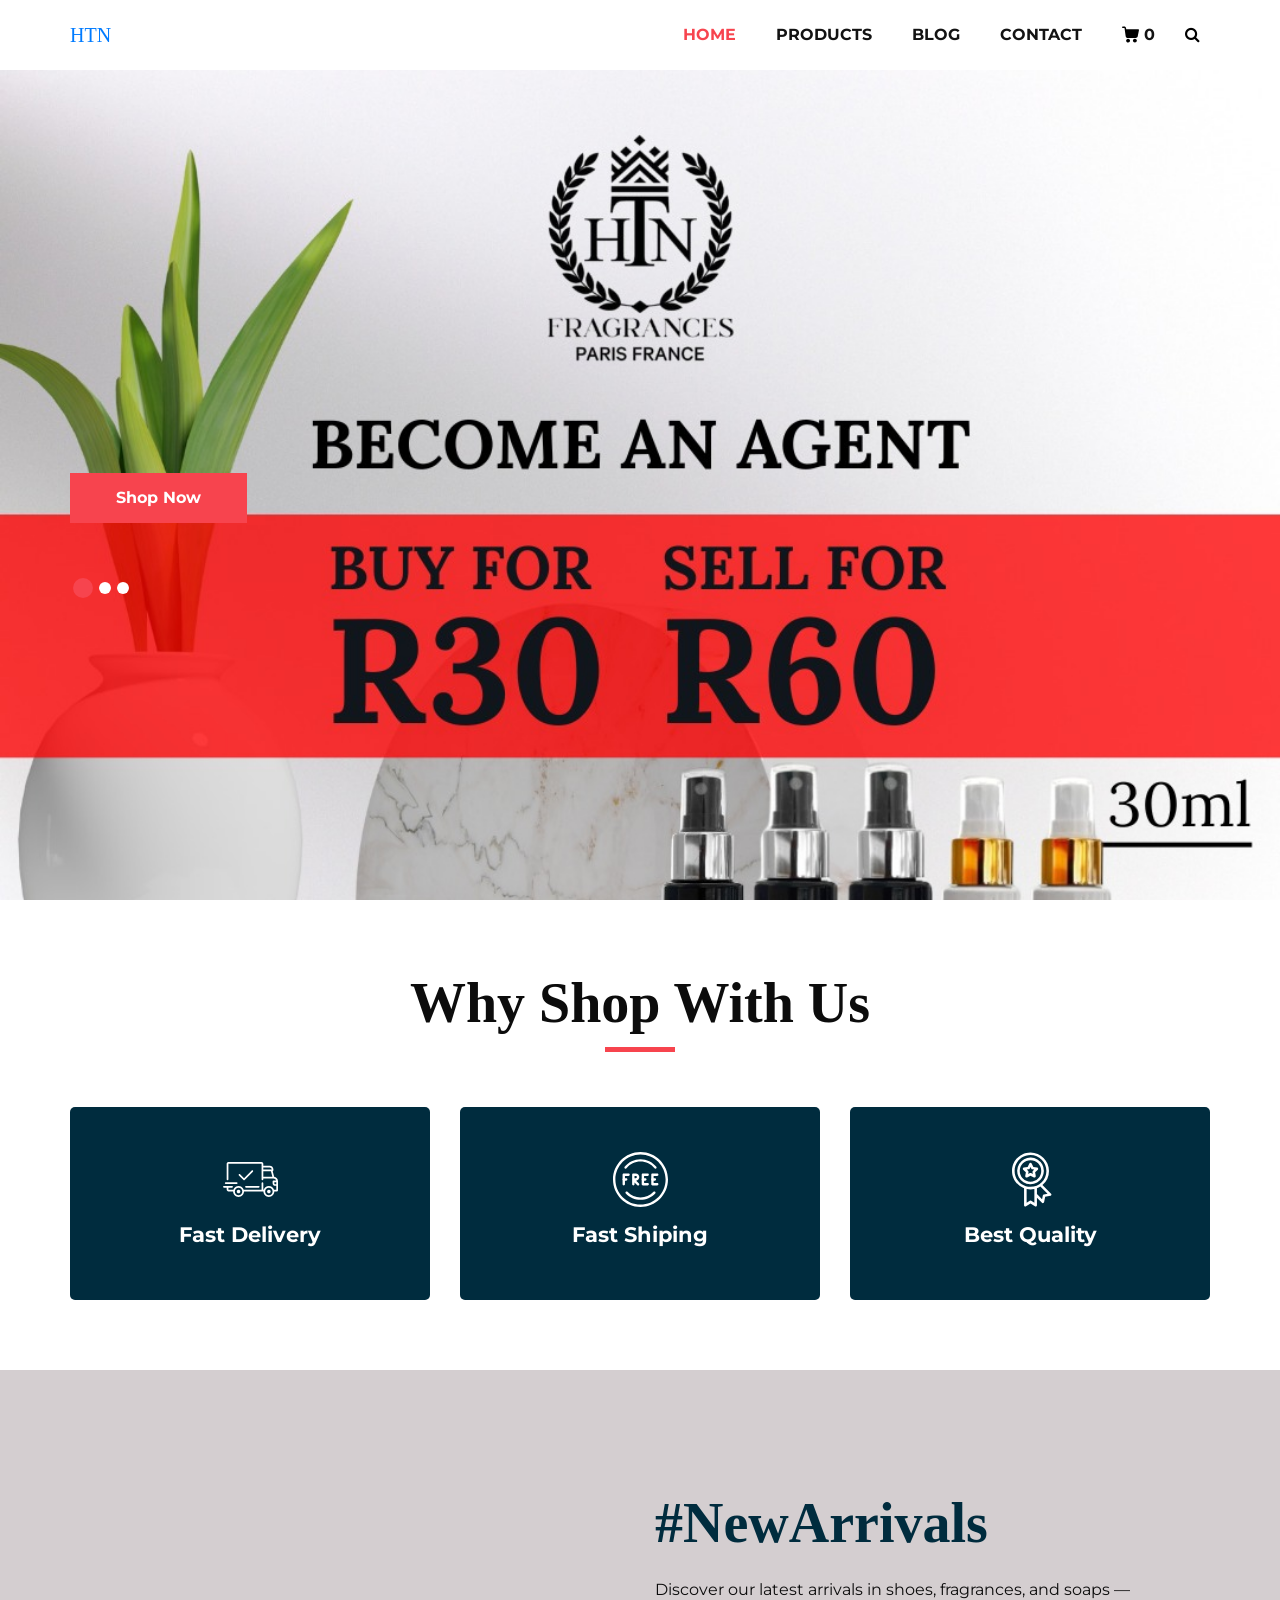
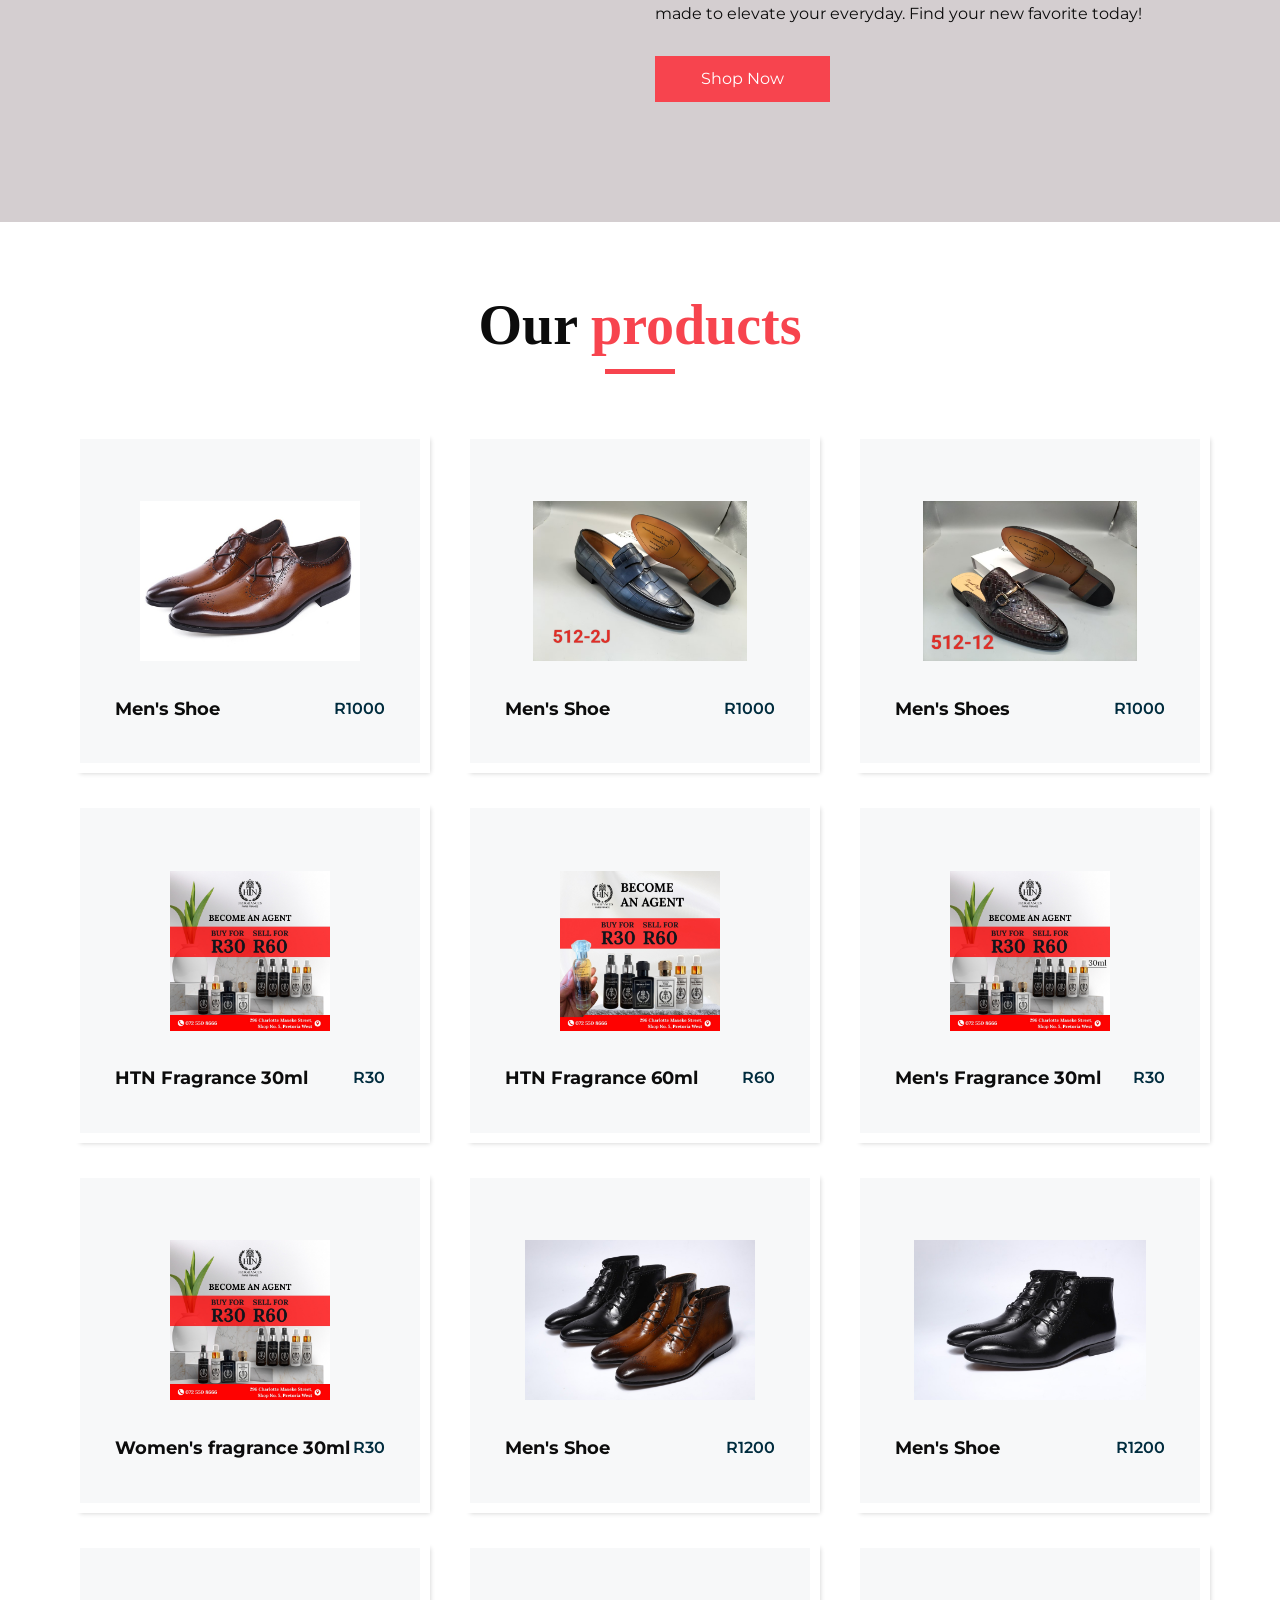
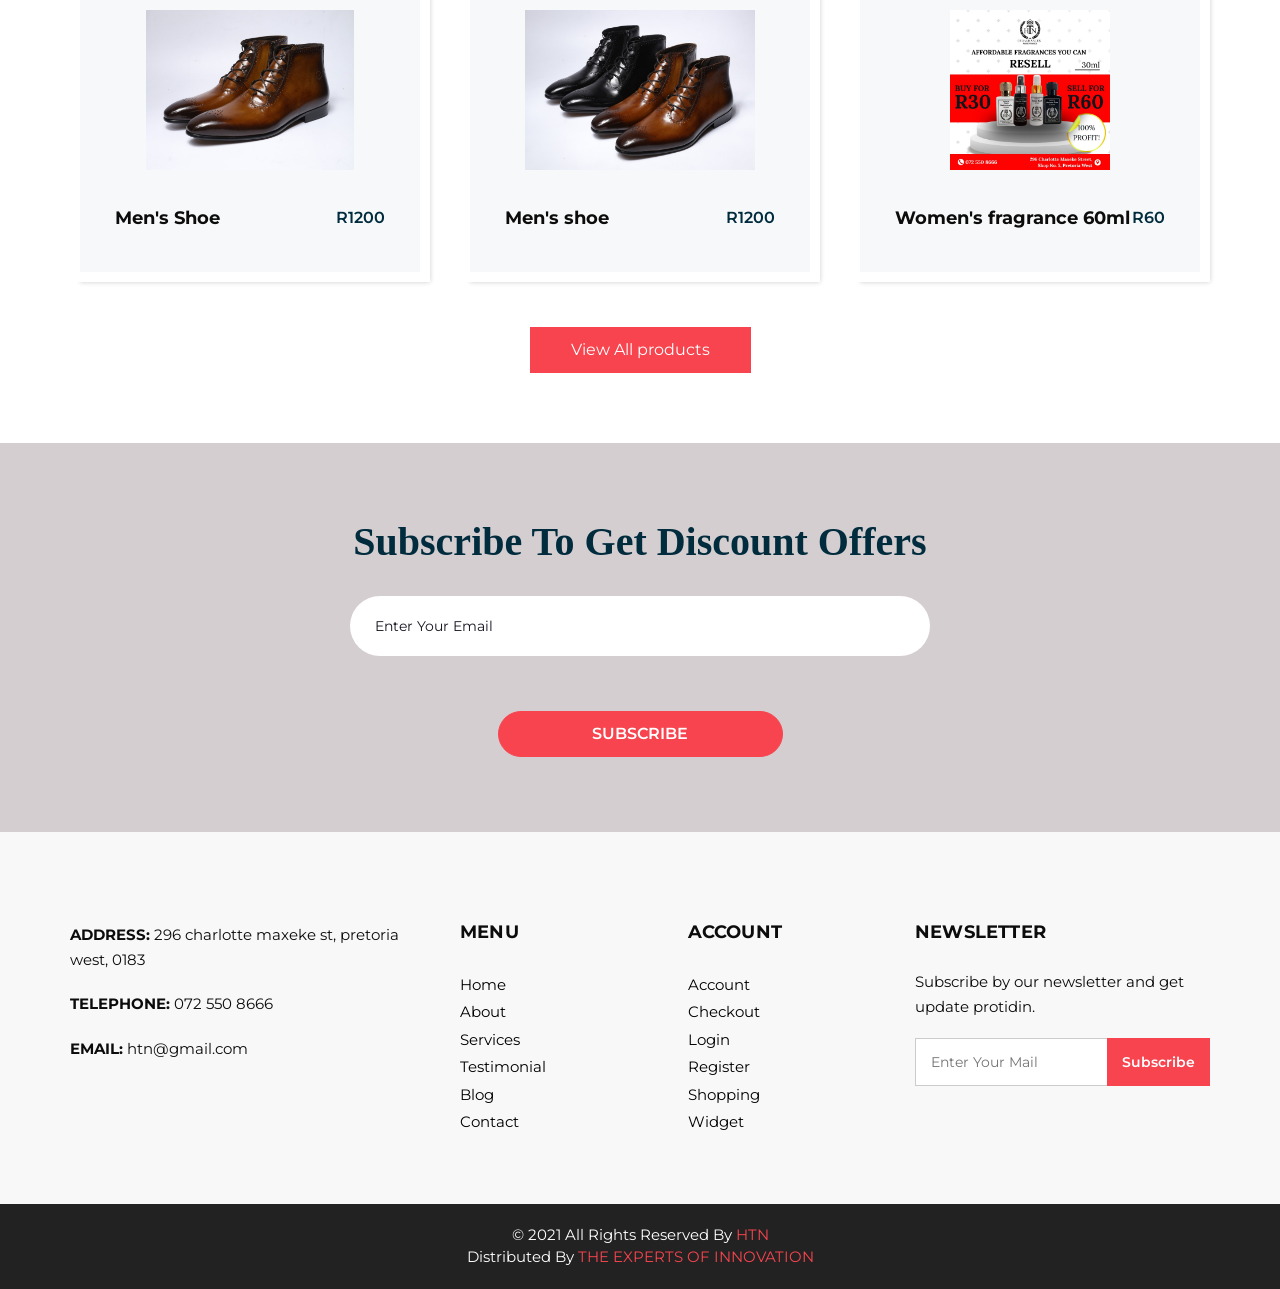
==== commit 8ef19fc3: "Update index.html" ====
--- a/index.html
+++ b/index.html
@@ -47,7 +47,7 @@
                            <a class="nav-link" href="contact.html">Contact</a>
                         </li>
                         <li class="nav-item">
-                           <a class="nav-link" href="#">
+                           <a class="nav-link position-relative" href="cart.html">
                               <svg version="1.1" id="Capa_1" xmlns="http://www.w3.org/2000/svg" xmlns:xlink="http://www.w3.org/1999/xlink" x="0px" y="0px" viewBox="0 0 456.029 456.029" style="enable-background:new 0 0 456.029 456.029;" xml:space="preserve">
                                  <g>
                                     <g>
@@ -100,6 +100,10 @@
                                  <g>
                                  </g>
                               </svg>
+
+                              <!-- Cart Count -->
+                              <span id="cart-count" class="cart-badge">0</span>
+                              
                            </a>
                         </li>
                         <form class="form-inline">
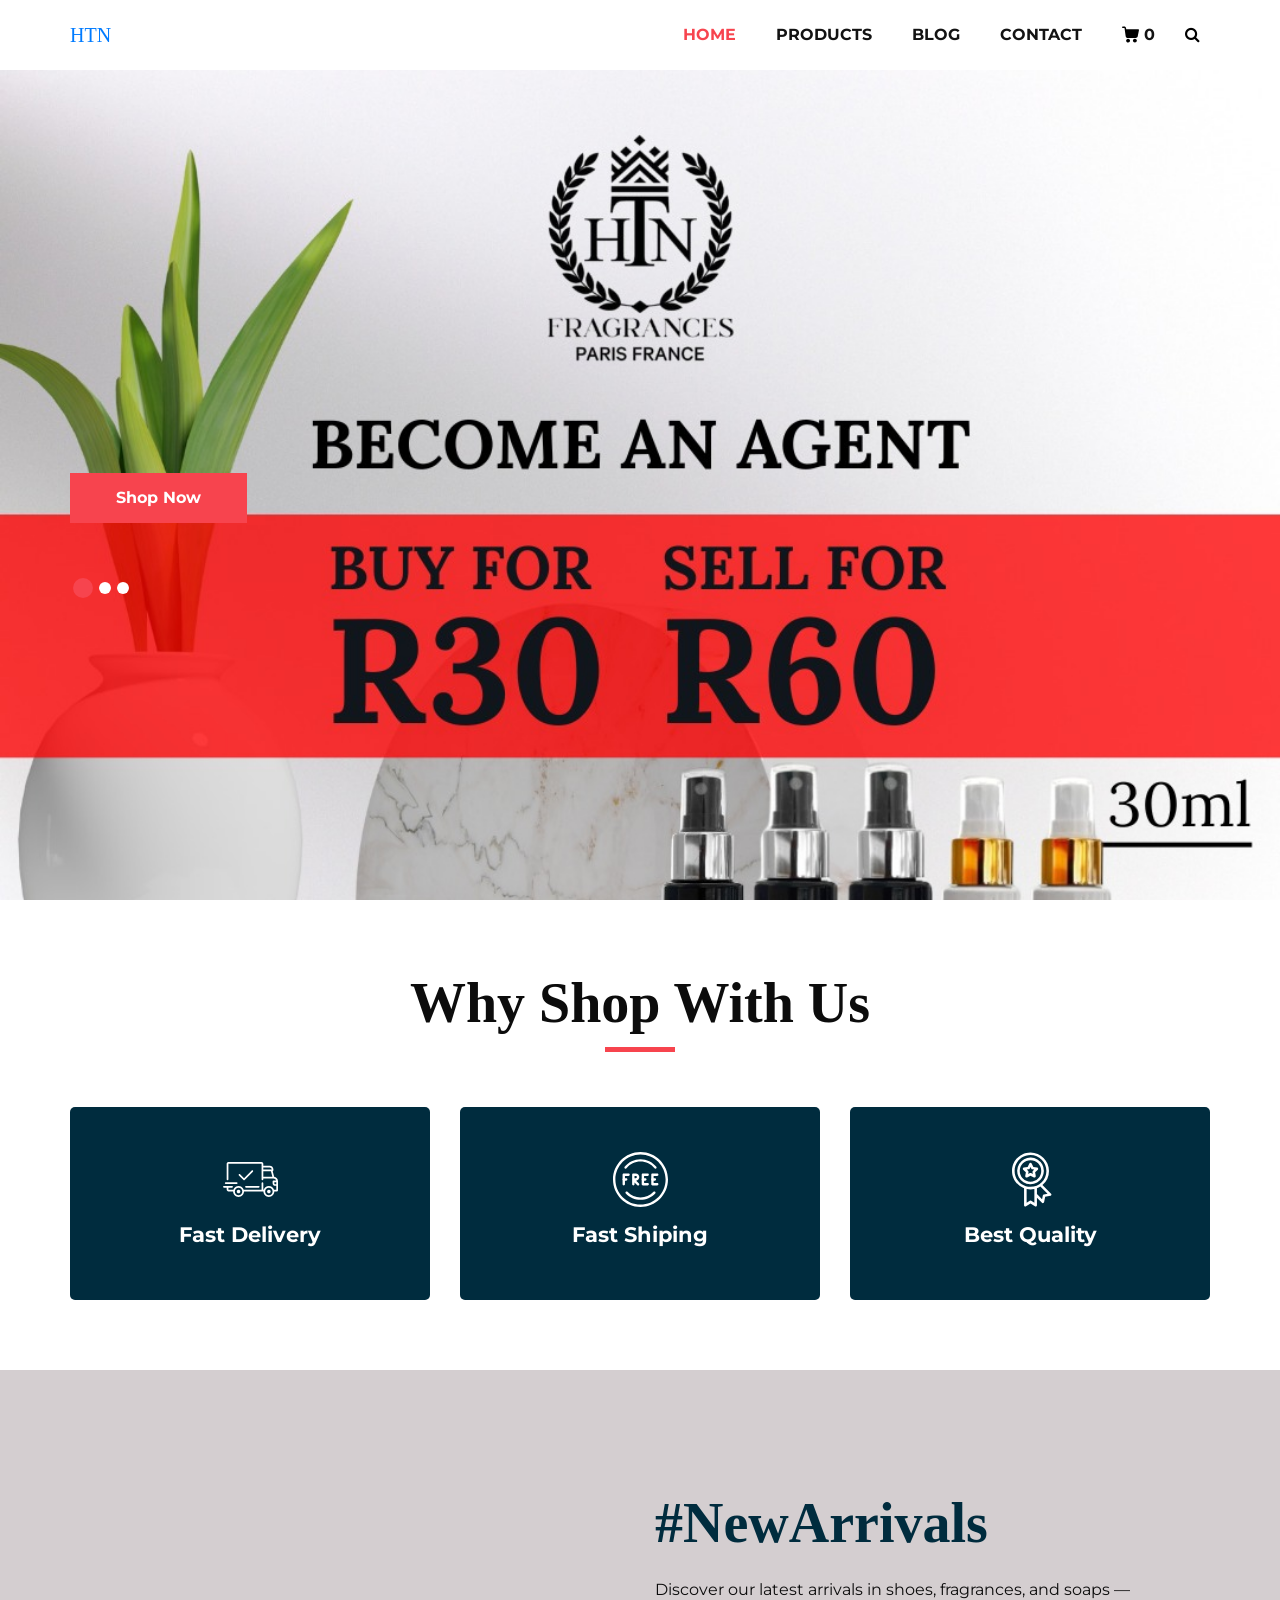
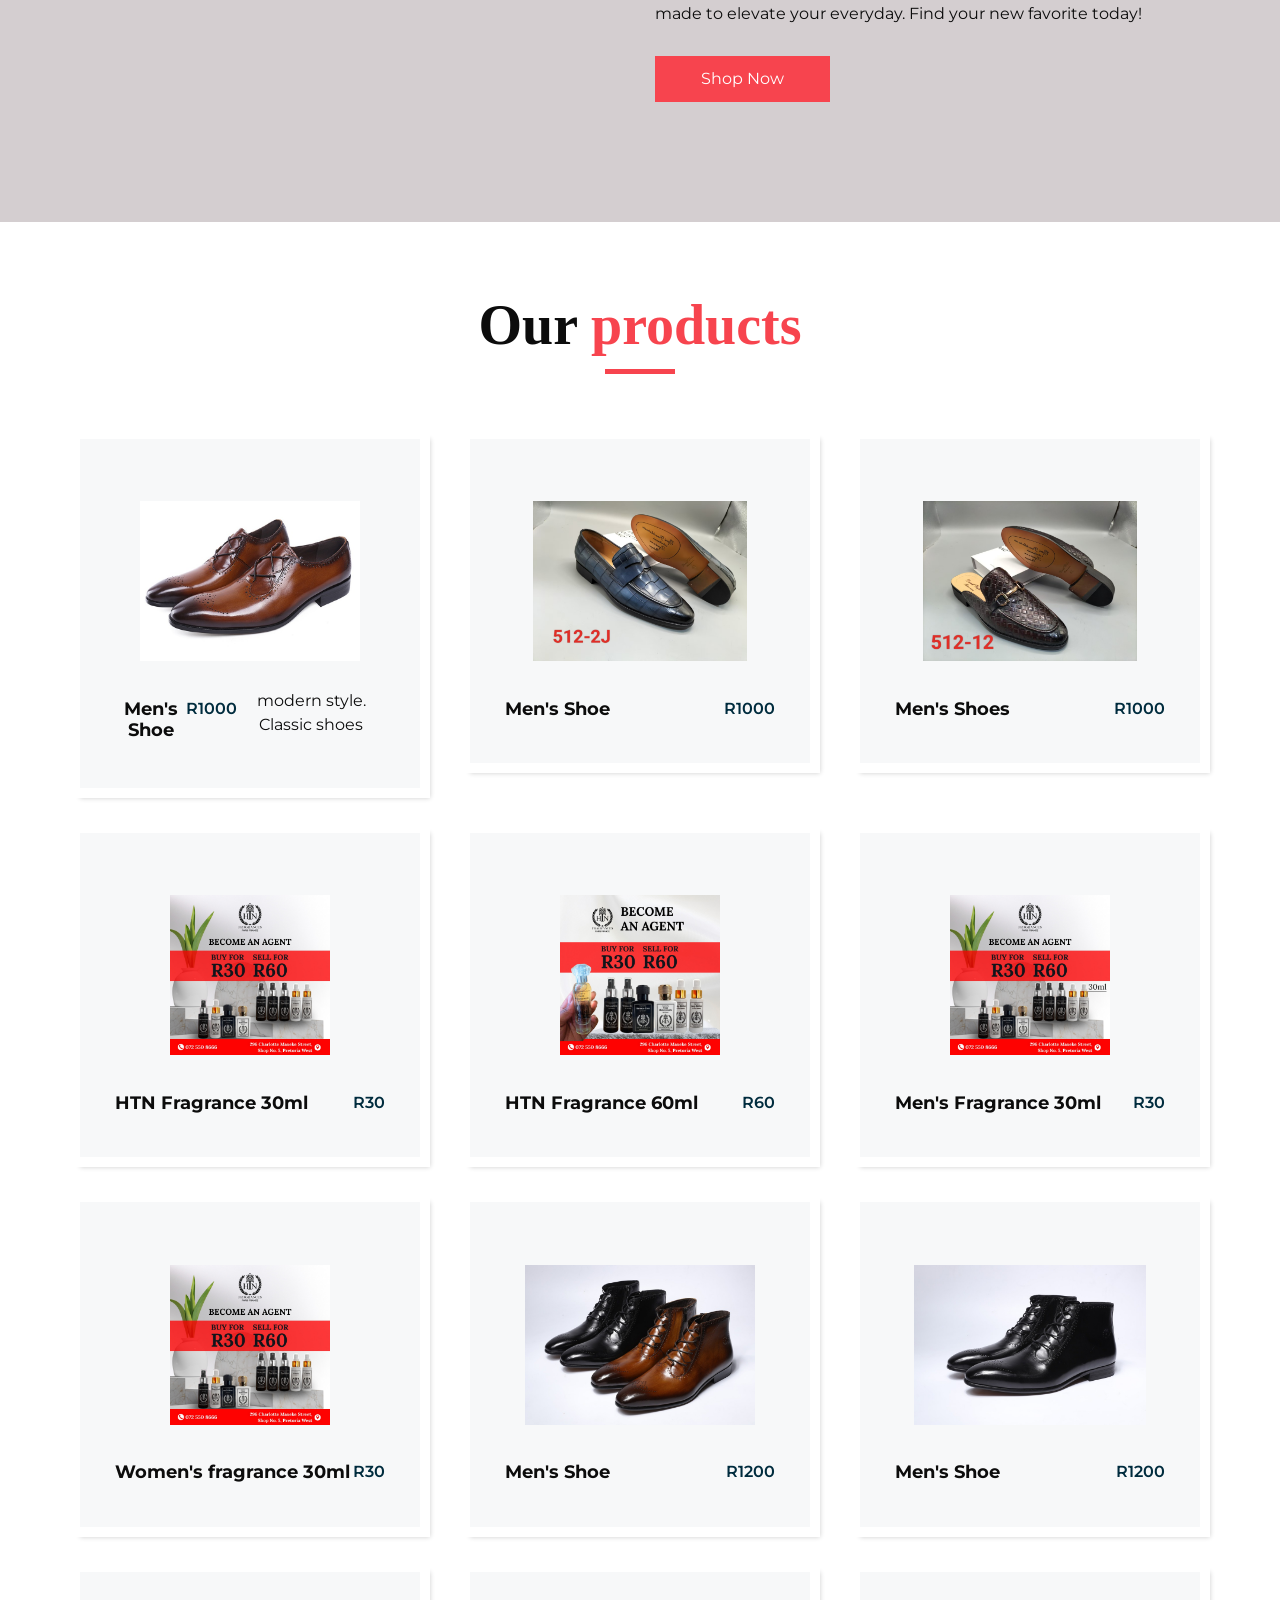
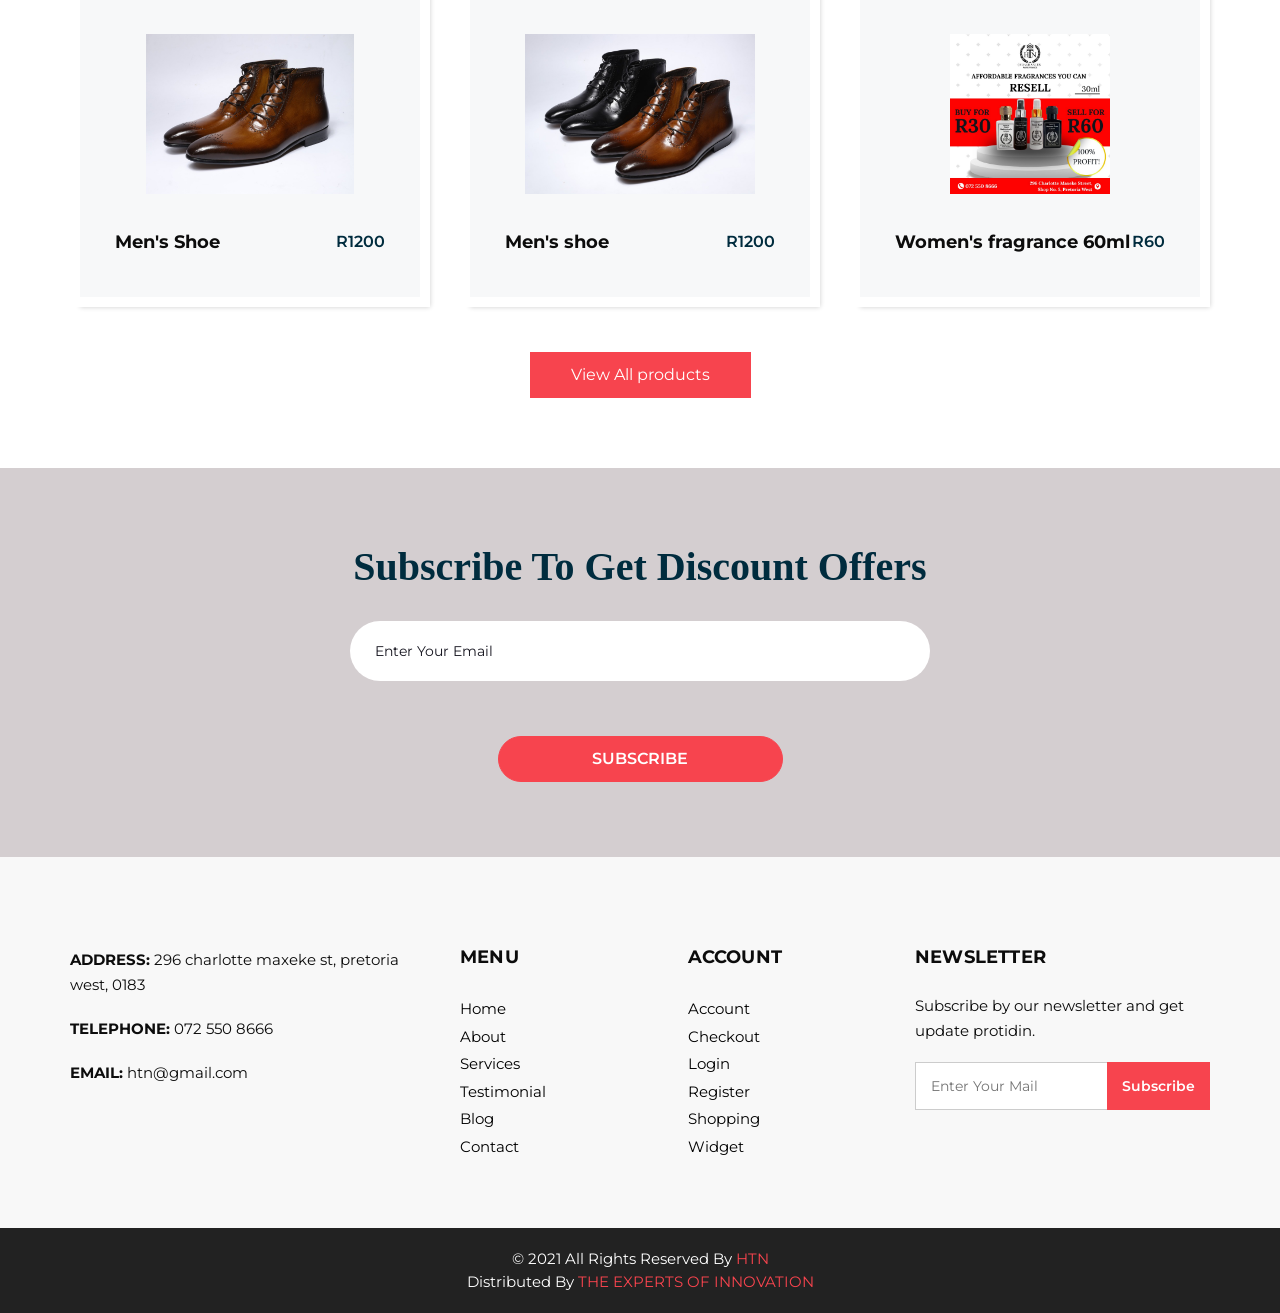
==== commit 8c1d793a: "Update index.html" ====
--- a/index.html
+++ b/index.html
@@ -506,14 +506,15 @@
                         <h6>
                            R1000
                         </h6>
-                     </div>
-                  </div>
-               </div>
-               <div class="col-sm-6 col-md-4 col-lg-4">
-                  <div class="box">
-                     <div class="option_container">
-                        <div class="options">
-                           <a href="" class="option1">
+                        <p>modern style. Classic shoes</p>
+                     </div>
+                  </div>
+               </div>
+               <div class="col-sm-6 col-md-4 col-lg-4">
+                  <div class="box">
+                     <div class="option_container">
+                        <div class="options">
+                           <a href="#" onclick="addToCart('Mens Shoe', 1000, 'images/2.jpg')" class="option1">
                            Add To Cart
                            </a>
                            <a href="" class="option2">
@@ -538,7 +539,7 @@
                   <div class="box">
                      <div class="option_container">
                         <div class="options">
-                           <a href="" class="option1">
+                           <a href="#" onclick="addToCart('Mens Shoe', 1000, 'images/3.jpg')" class="option1">
                            Add To Cart
                            </a>
                            <a href="" class="option2">
@@ -563,7 +564,7 @@
                   <div class="box">
                      <div class="option_container">
                         <div class="options">
-                           <a href="" class="option1">
+                           <a href="#" onclick="addToCart('HTN Fragrance 30ml', 30, 'images/38.jpg')" class="option1">
                            Add To Cart
                            </a>
                            <a href="" class="option2">
@@ -588,7 +589,7 @@
                   <div class="box">
                      <div class="option_container">
                         <div class="options">
-                           <a href="" class="option1">
+                           <a href="#" onclick="addToCart('HTN Fragrance 60ml', 60, 'images/39.jpg')" class="option1">
                            Add To Cart
                            </a>
                            <a href="" class="option2">
@@ -613,7 +614,7 @@
                   <div class="box">
                      <div class="option_container">
                         <div class="options">
-                           <a href="" class="option1">
+                           <a href="#" onclick="addToCart('Men fragrance 30ml', 30, 'images/40.jpg')" class="option1">
                            Add To Cart
                            </a>
                            <a href="" class="option2">
@@ -638,7 +639,7 @@
                   <div class="box">
                      <div class="option_container">
                         <div class="options">
-                           <a href="" class="option1">
+                           <a href="#" onclick="addToCart('Women fragrance 30ml', 30, 'images/38.jpg')" class="option1">
                            Add To Cart
                            </a>
                            <a href="" class="option2">
@@ -663,7 +664,7 @@
                   <div class="box">
                      <div class="option_container">
                         <div class="options">
-                           <a href="" class="option1">
+                           <a href="#" onclick="addToCart('Mens Shoe', 1200, 'images/31.jpg')" class="option1">
                            Add To Cart
                            </a>
                            <a href="" class="option2">
@@ -688,7 +689,7 @@
                   <div class="box">
                      <div class="option_container">
                         <div class="options">
-                           <a href="" class="option1">
+                           <a href="#" onclick="addToCart('Mens Shoe', 1200, 'images/32.jpg')" class="option1">
                            Add To Cart
                            </a>
                            <a href="" class="option2">
@@ -713,7 +714,7 @@
                   <div class="box">
                      <div class="option_container">
                         <div class="options">
-                           <a href="" class="option1">
+                           <a href="#" onclick="addToCart('Men Shoes', 1200, 'images/33.jpg')" class="option1">
                            Add To Cart
                            </a>
                            <a href="" class="option2">
@@ -738,7 +739,7 @@
                   <div class="box">
                      <div class="option_container">
                         <div class="options">
-                           <a href="" class="option1">
+                           <a href="#" onclick="addToCart('Mens Shoe', 1200, 'images/31.jpg')" class="option1">
                            Add To Cart
                            </a>
                            <a href="" class="option2">
@@ -763,7 +764,7 @@
                   <div class="box">
                      <div class="option_container">
                         <div class="options">
-                           <a href="" class="option1">
+                           <a href="#" onclick="addToCart('women fragrance 60ml', 60, 'images/42.jpg')" class="option1">
                            Add To Cart
                            </a>
                            <a href="" class="option2">
--- a/css/style.css
+++ b/css/style.css
@@ -1124,3 +1124,21 @@
 https://template.hasthemes.com/noraure/noraure/index.html
 https://preview.hasthemes.com/xoss-preview/xoss/index.html
 
+
+
+
+
+
+
+
+
+.cart-badge {
+  position: absolute;
+  top: -5px;
+  right: -10px;
+  background: red;
+  color: white;
+  font-size: 12px;
+  padding: 3px 7px;
+  border-radius: 50%;
+}
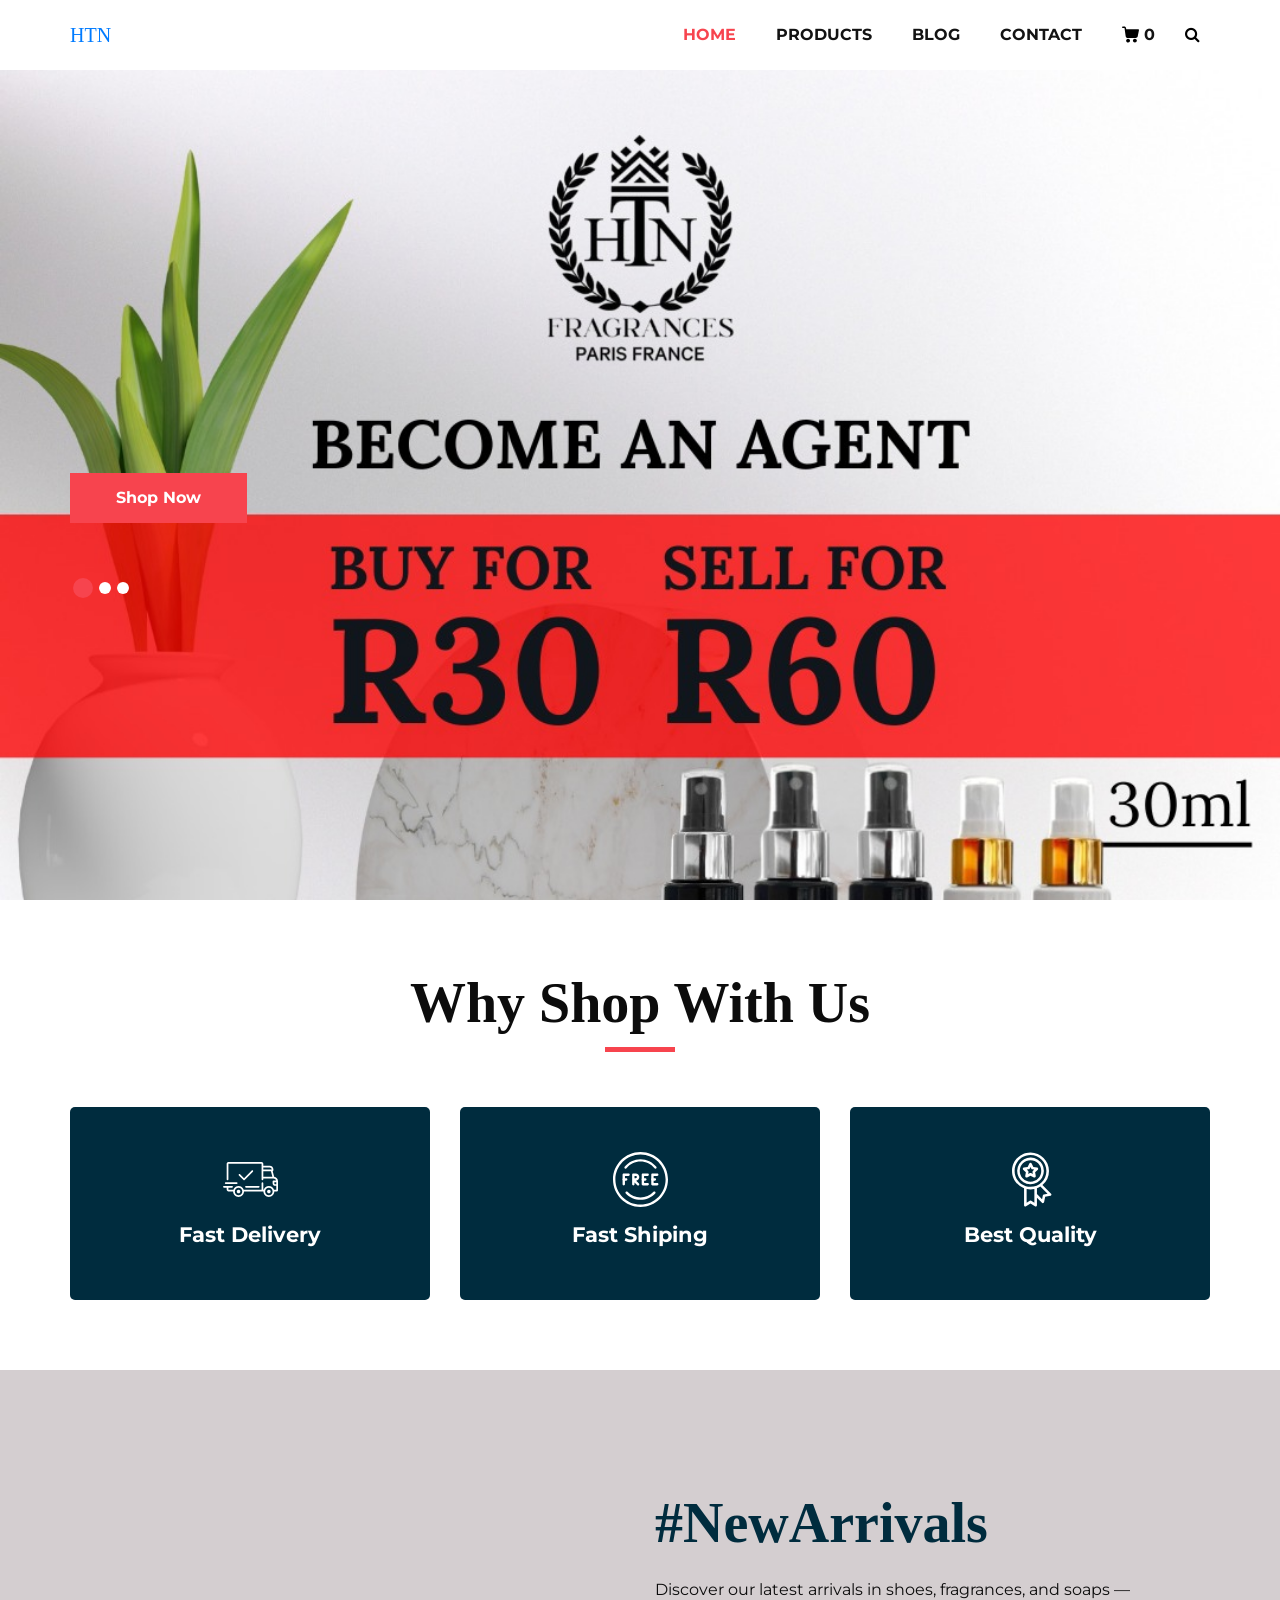
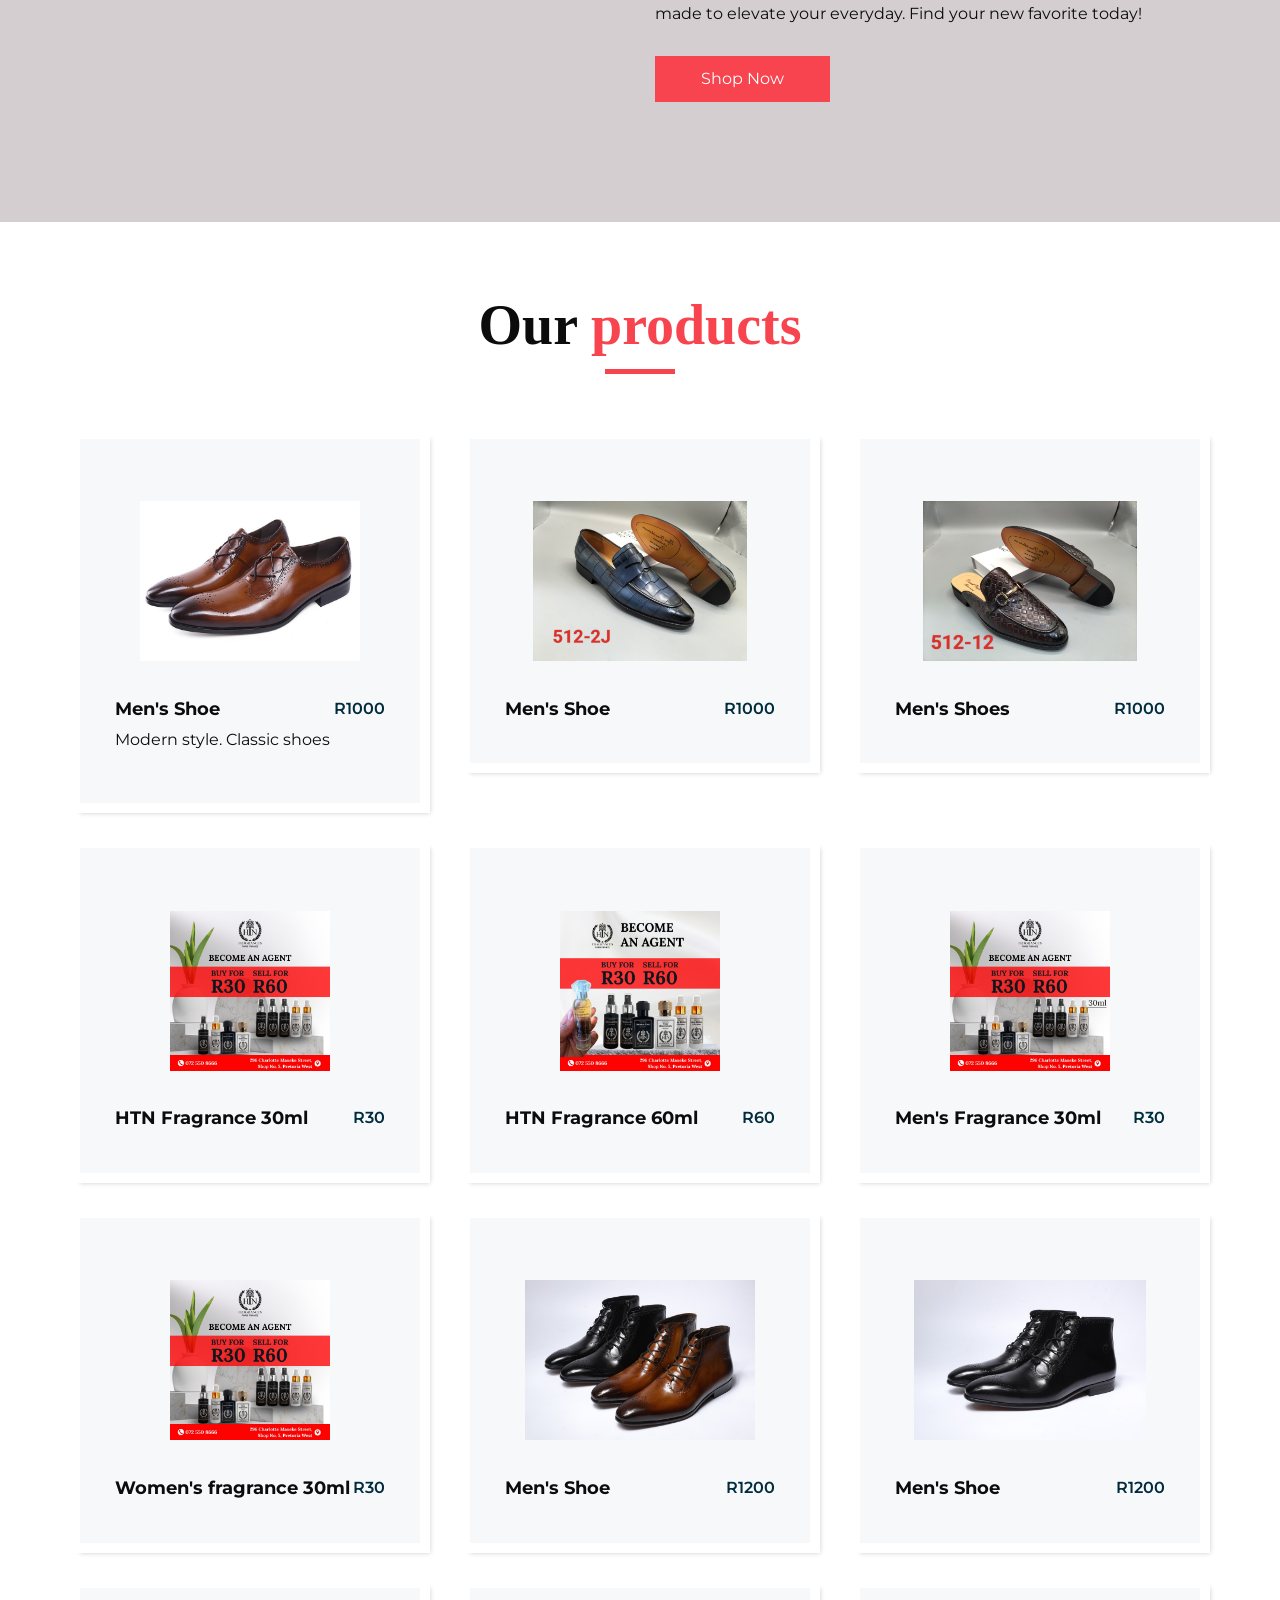
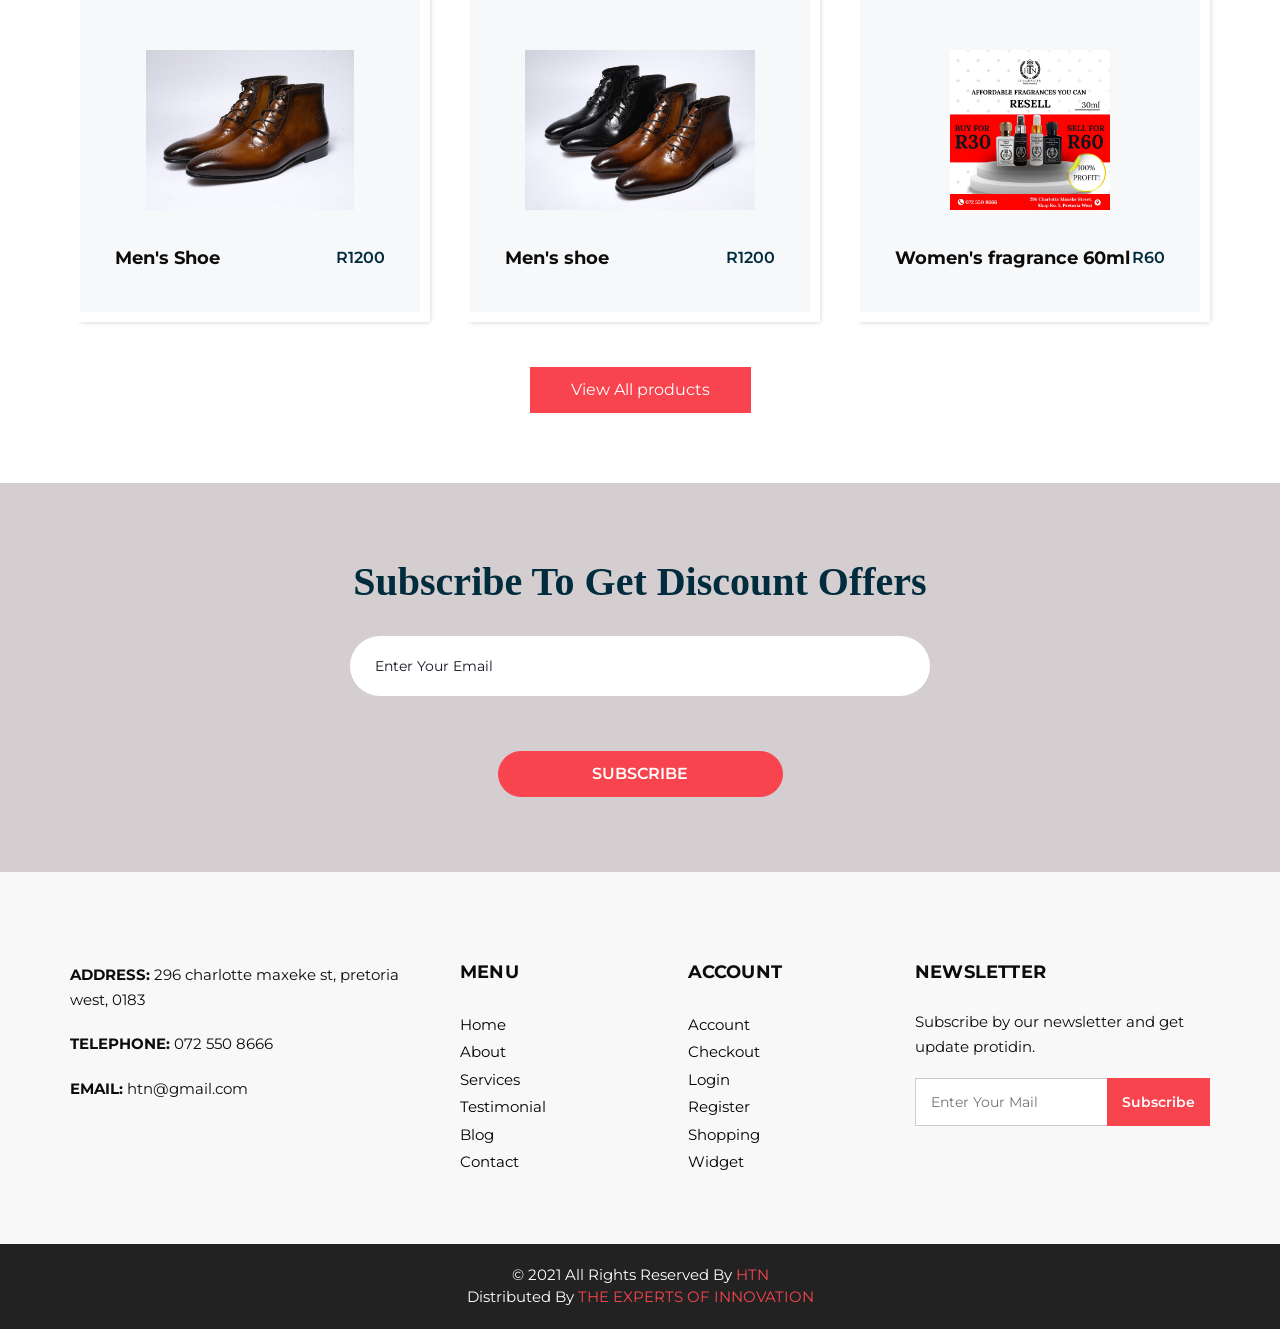
==== commit 249faf51: "Update index.html" ====
--- a/index.html
+++ b/index.html
@@ -506,8 +506,9 @@
                         <h6>
                            R1000
                         </h6>
-                        <p>modern style. Classic shoes</p>
-                     </div>
+                        
+                     </div>
+                     <p>Modern style. Classic shoes </p>
                   </div>
                </div>
                <div class="col-sm-6 col-md-4 col-lg-4">
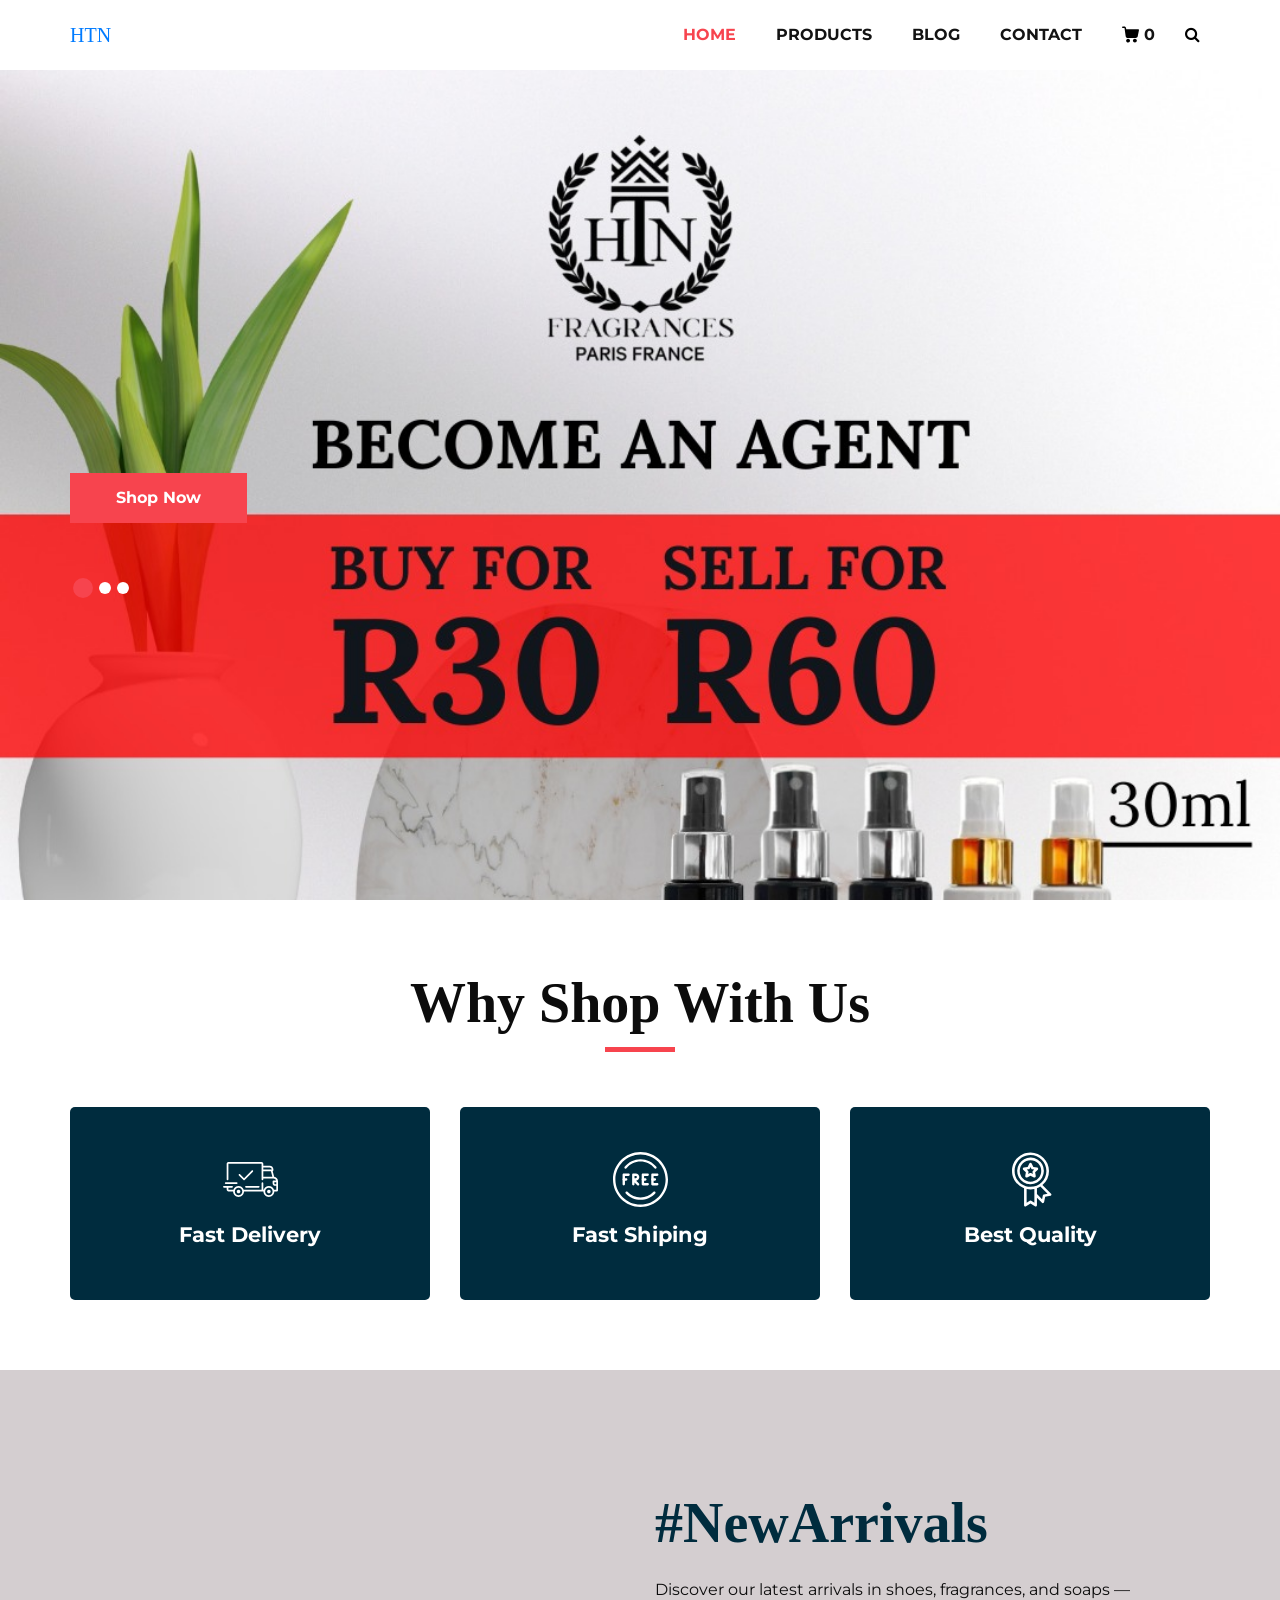
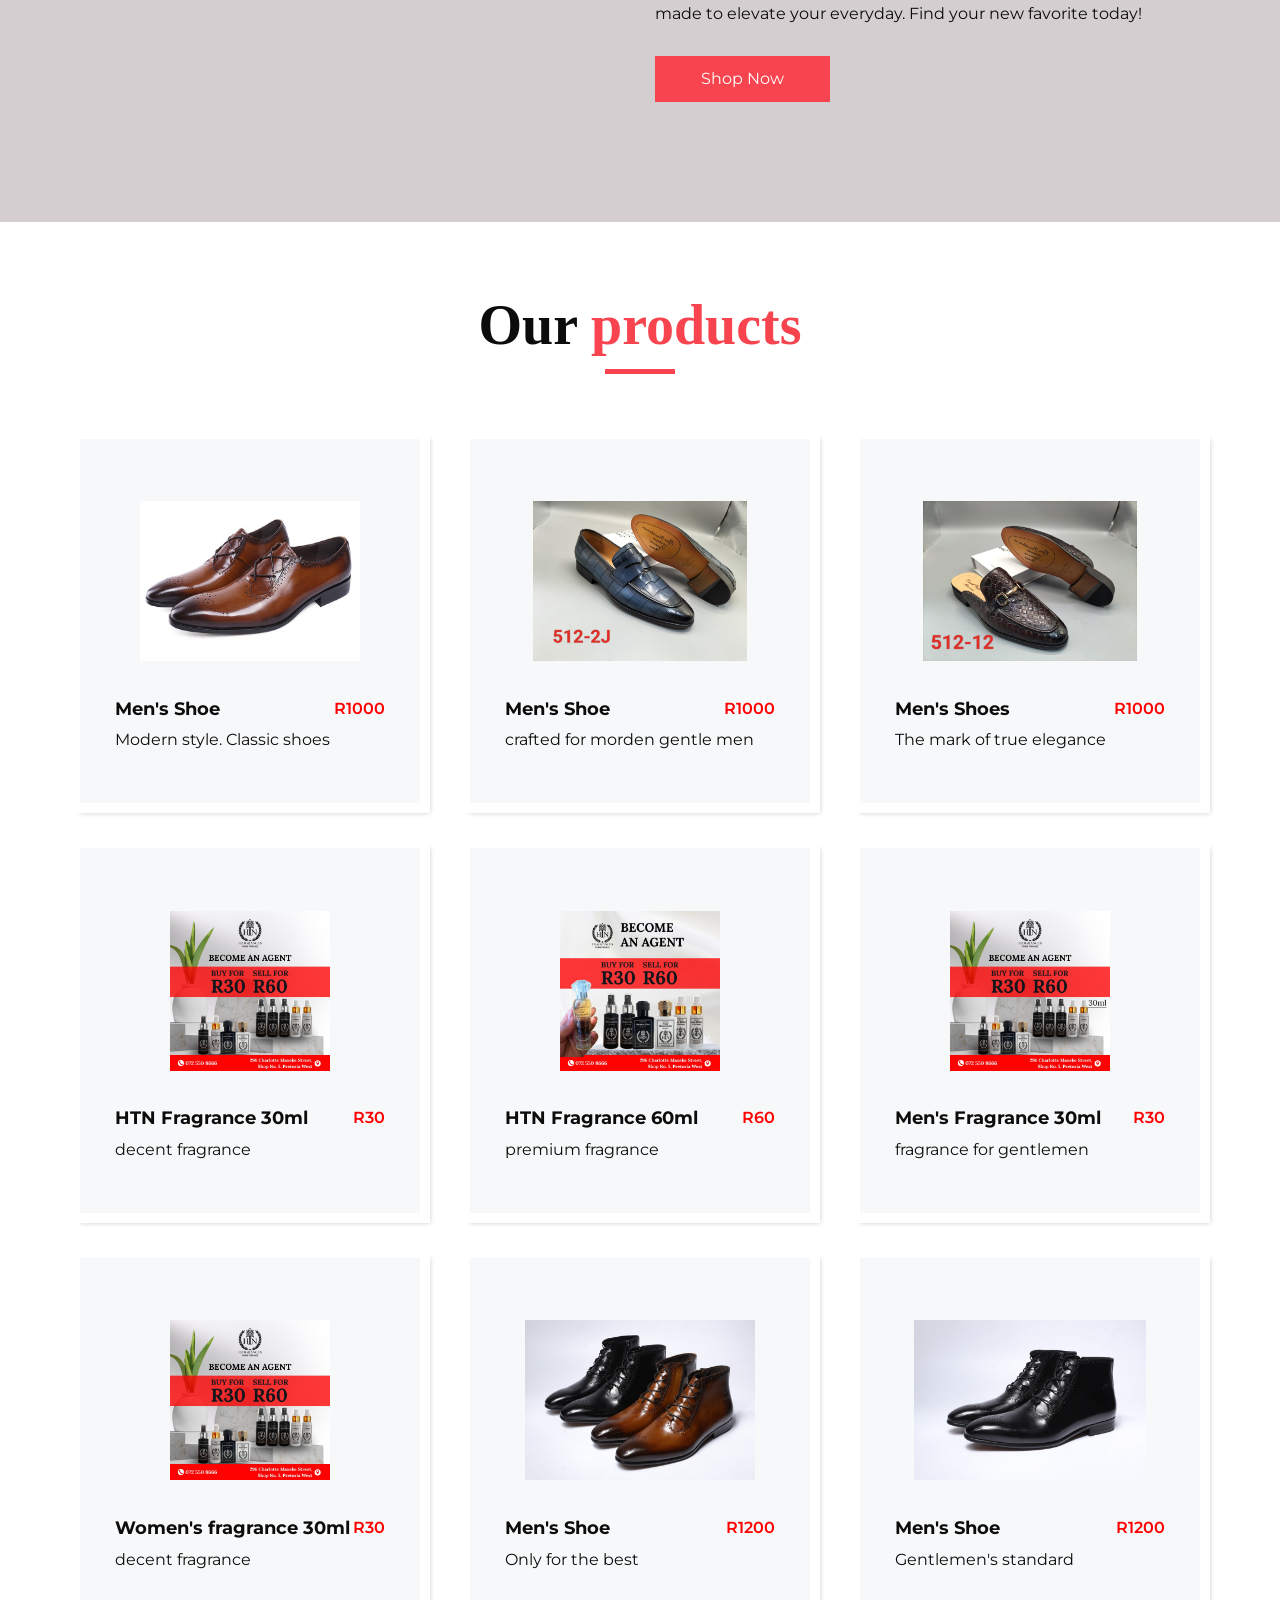
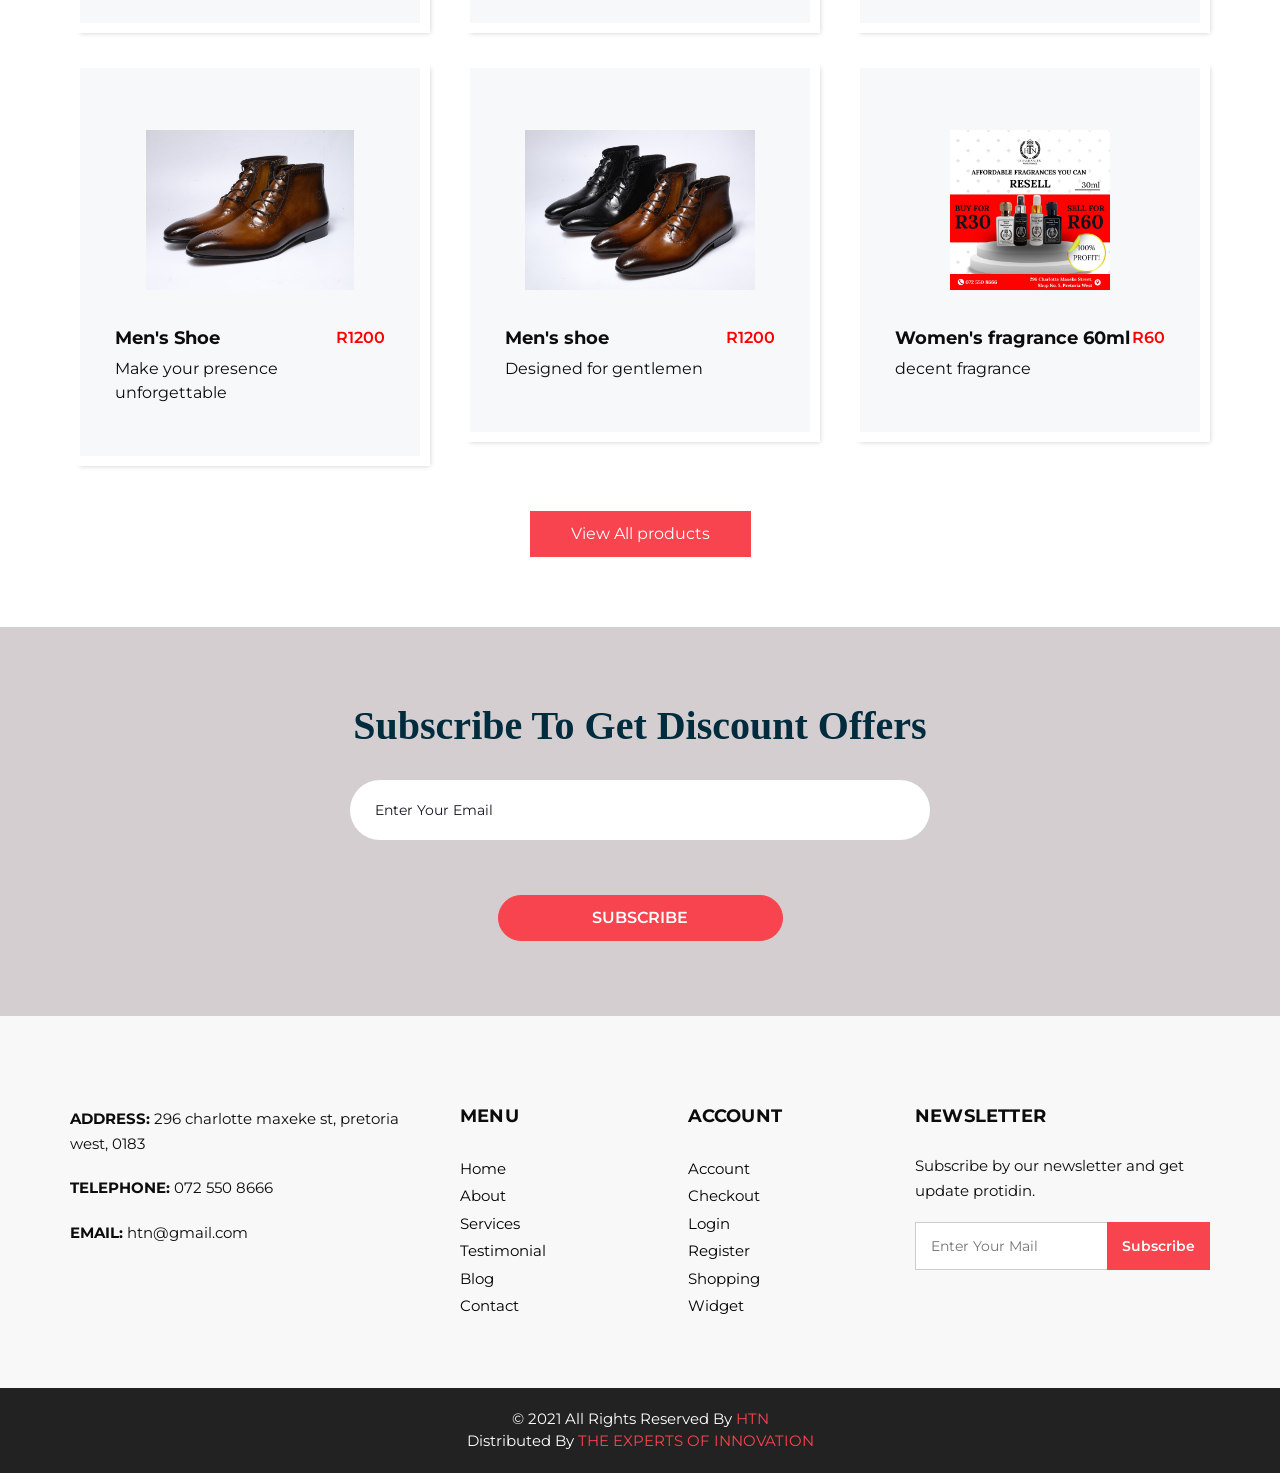
==== commit bc7232d8: "Update index.html" ====
--- a/index.html
+++ b/index.html
@@ -503,7 +503,7 @@
                         <h5>
                            Men's Shoe
                         </h5>
-                        <h6>
+                        <h6 style="color: red;">
                            R1000
                         </h6>
                         
@@ -530,10 +530,11 @@
                         <h5>
                            Men's Shoe
                         </h5>
-                        <h6>
+                        <h6 style="color: red;">
                            R1000
                         </h6>
                      </div>
+                     <p>crafted for morden gentle men</p>
                   </div>
                </div>
                <div class="col-sm-6 col-md-4 col-lg-4">
@@ -555,10 +556,11 @@
                         <h5>
                            Men's Shoes
                         </h5>
-                        <h6>
+                        <h6 style="color: red;">
                            R1000
                         </h6>
                      </div>
+                     <p>The mark of true elegance </p>
                   </div>
                </div>
                <div class="col-sm-6 col-md-4 col-lg-4">
@@ -580,10 +582,11 @@
                         <h5>
                            HTN Fragrance 30ml
                         </h5>
-                        <h6>
+                        <h6 style="color: red;">
                            R30
                         </h6>
                      </div>
+                     <p>decent fragrance </p>
                   </div>
                </div>
                <div class="col-sm-6 col-md-4 col-lg-4">
@@ -605,10 +608,11 @@
                         <h5>
                            HTN Fragrance 60ml
                         </h5>
-                        <h6>
+                        <h6 style="color: red;">
                            R60
                         </h6>
                      </div>
+                     <p>premium fragrance </p>
                   </div>
                </div>
                <div class="col-sm-6 col-md-4 col-lg-4">
@@ -630,10 +634,11 @@
                         <h5>
                            Men's Fragrance 30ml
                         </h5>
-                        <h6>
+                        <h6 style="color: red;">
                            R30
                         </h6>
                      </div>
+                     <p>fragrance for gentlemen</p>
                   </div>
                </div>
                <div class="col-sm-6 col-md-4 col-lg-4">
@@ -655,10 +660,11 @@
                         <h5>
                            Women's fragrance 30ml
                         </h5>
-                        <h6>
+                        <h6 style="color: red;">
                            R30
                         </h6>
                      </div>
+                     <p>decent fragrance </p>
                   </div>
                </div>
                <div class="col-sm-6 col-md-4 col-lg-4">
@@ -680,10 +686,11 @@
                         <h5>
                            Men's Shoe
                         </h5>
-                        <h6>
+                        <h6 style="color: red;">
                            R1200
                         </h6>
                      </div>
+                     <p>Only for the best</p>
                   </div>
                </div>
                <div class="col-sm-6 col-md-4 col-lg-4">
@@ -705,10 +712,11 @@
                         <h5>
                            Men's Shoe
                         </h5>
-                        <h6>
+                        <h6 style="color: red;">
                            R1200
                         </h6>
                      </div>
+                     <p>Gentlemen's standard </p>
                   </div>
                </div>
                <div class="col-sm-6 col-md-4 col-lg-4">
@@ -730,10 +738,11 @@
                         <h5>
                            Men's Shoe
                         </h5>
-                        <h6>
+                        <h6 style="color: red;">
                            R1200
                         </h6>
                      </div>
+                     <p>Make your presence unforgettable</p>
                   </div>
                </div>
                <div class="col-sm-6 col-md-4 col-lg-4">
@@ -755,10 +764,11 @@
                         <h5>
                            Men's shoe
                         </h5>
-                        <h6>
+                        <h6 style="color: red;">
                            R1200
                         </h6>
                      </div>
+                     <p>Designed for gentlemen</p>
                   </div>
                </div>
                <div class="col-sm-6 col-md-4 col-lg-4">
@@ -780,10 +790,11 @@
                         <h5>
                            Women's fragrance 60ml
                         </h5>
-                        <h6>
+                        <h6 style="color: red;">
                            R60
                         </h6>
                      </div>
+                     <p>decent fragrance </p>
                   </div>
                </div>
             </div>
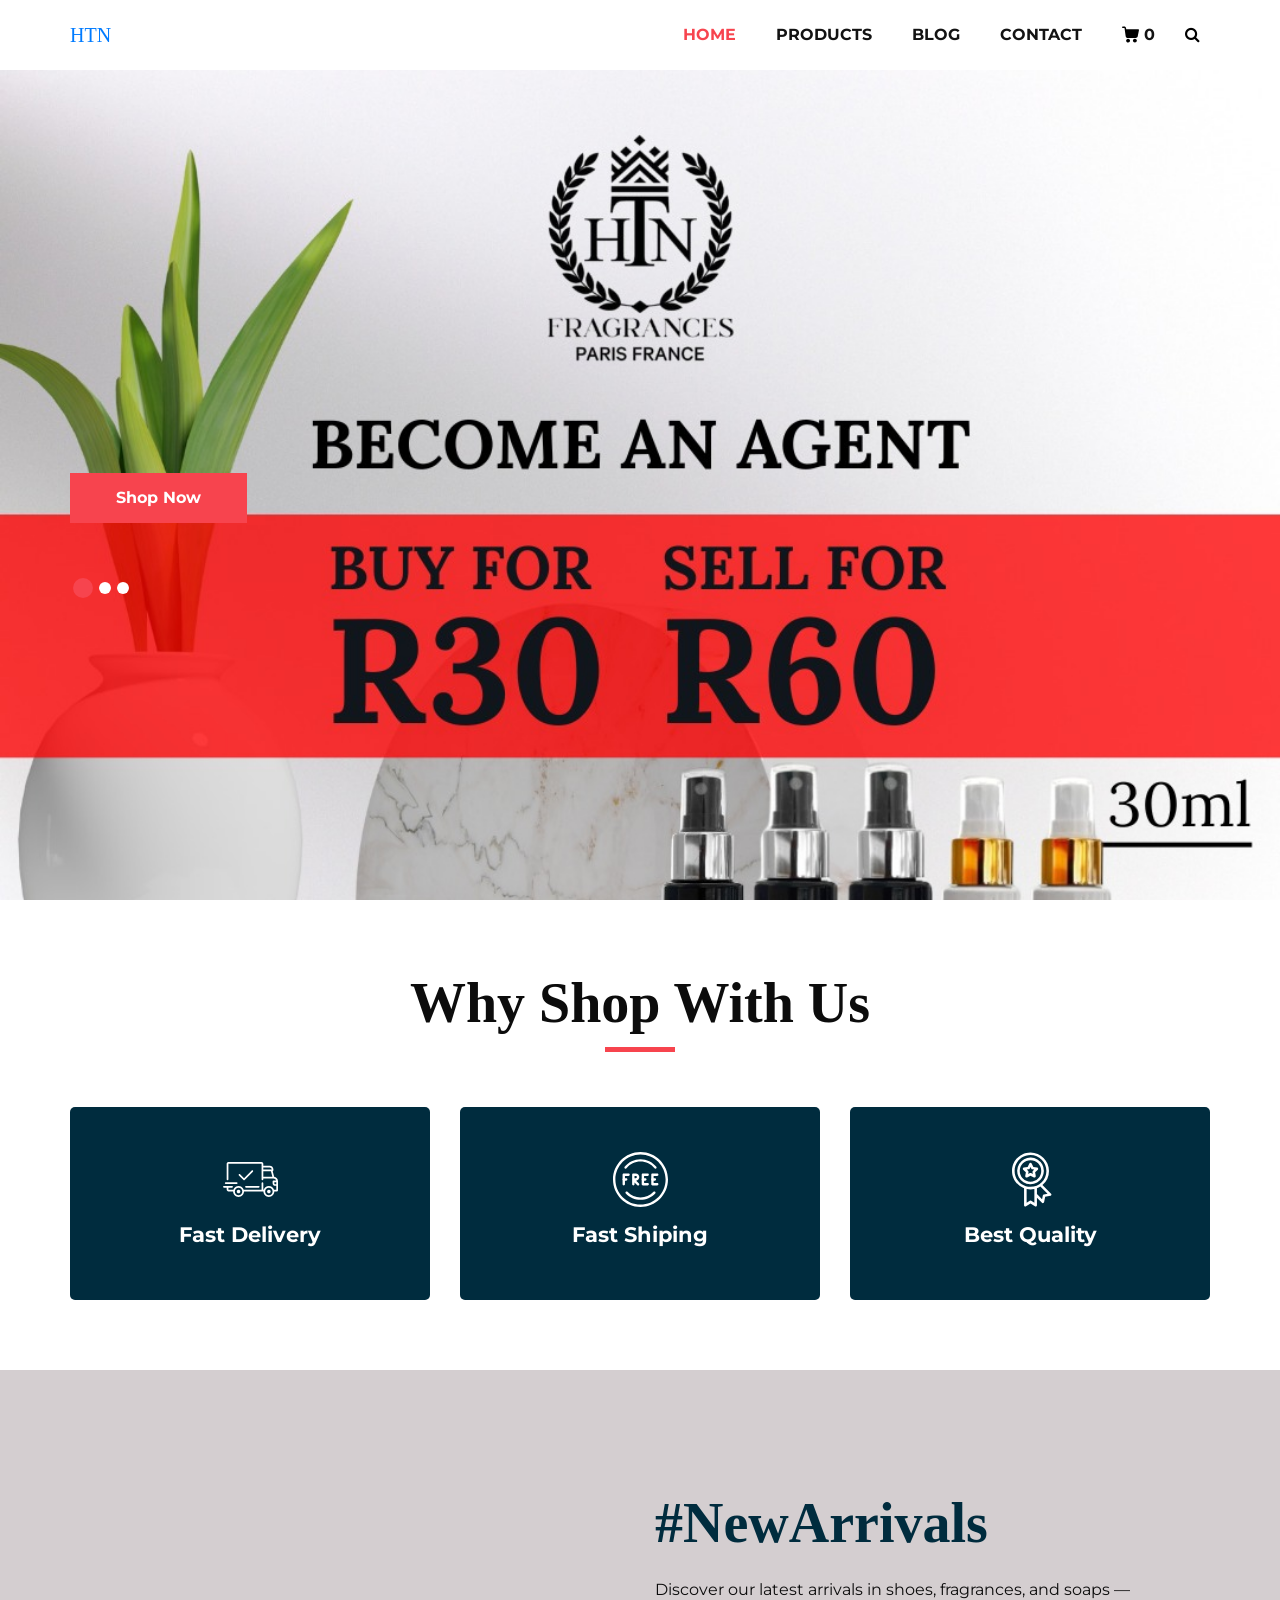
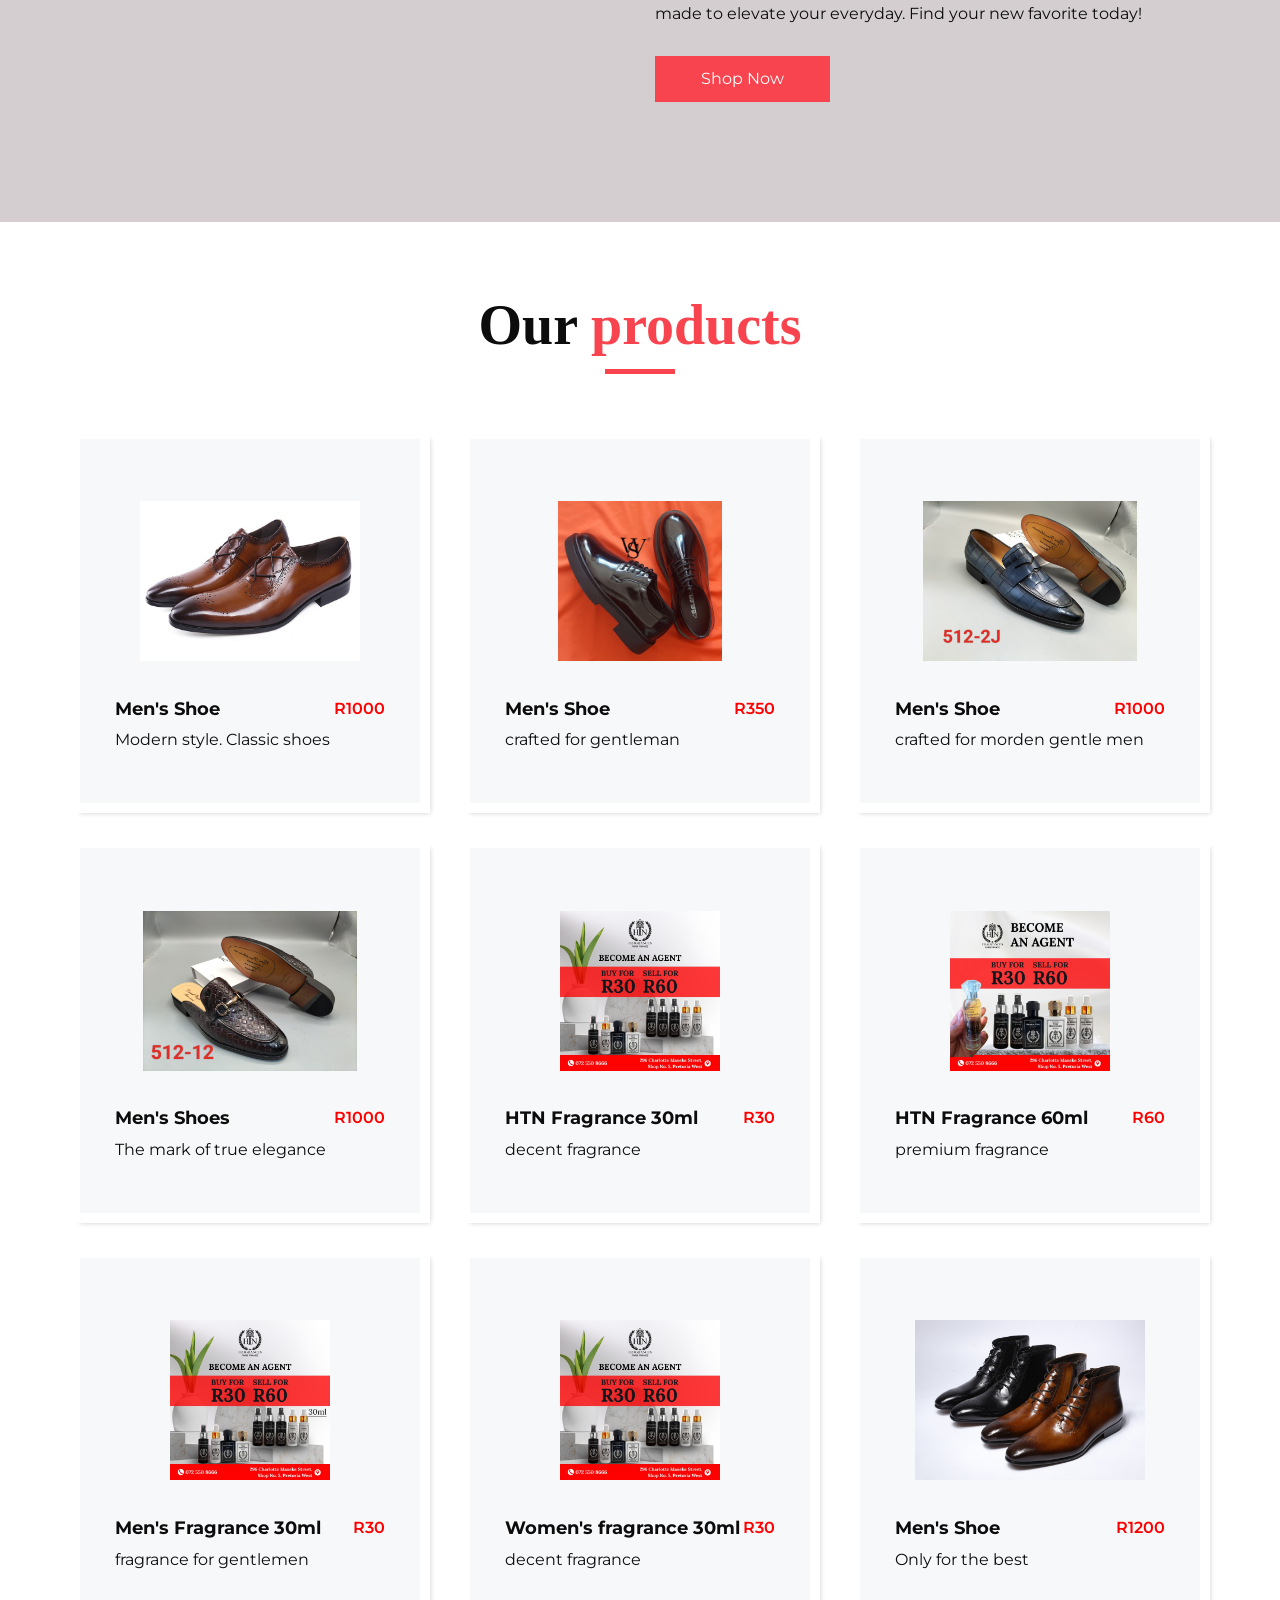
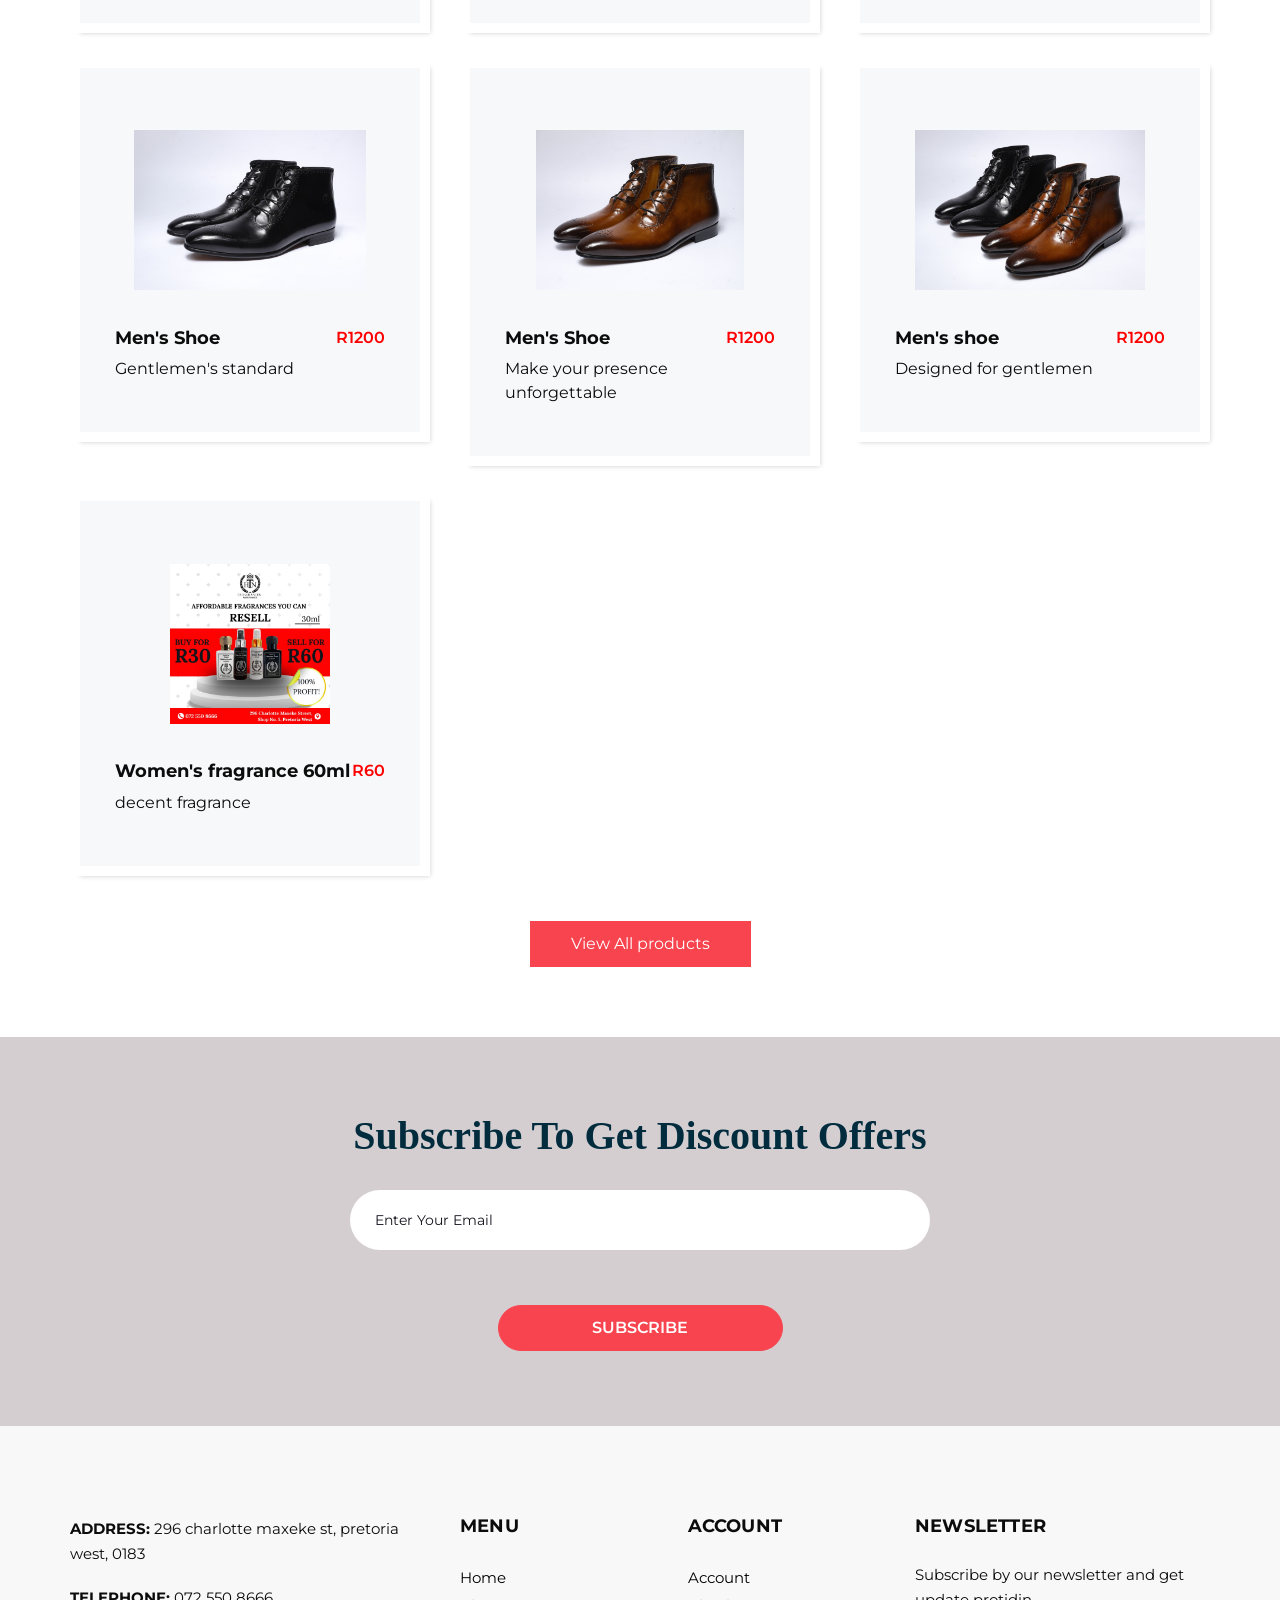
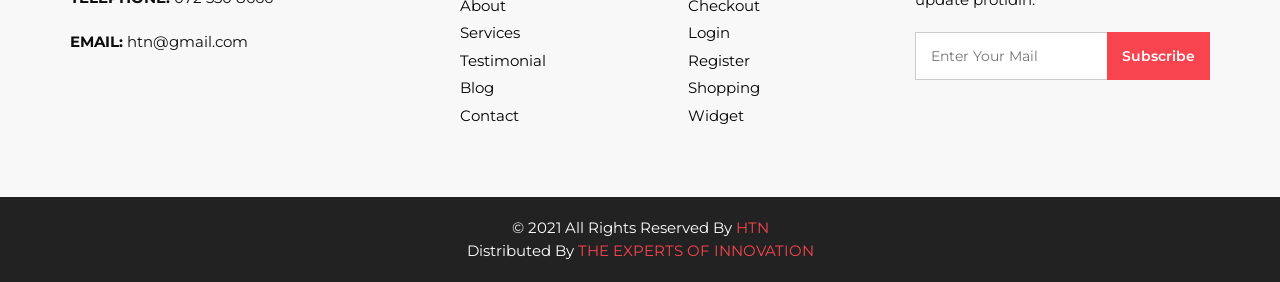
==== commit 7c1270f2: "Update index.html" ====
--- a/index.html
+++ b/index.html
@@ -515,6 +515,32 @@
                   <div class="box">
                      <div class="option_container">
                         <div class="options">
+                           <a href="#" onclick="addToCart('Mens Shoe', 350, 'images/S11.jpg')" class="option1">
+                           Add To Cart
+                           </a>
+                           <a href="" class="option2">
+                           Buy Now
+                           </a>
+                        </div>
+                     </div>
+                     <div class="img-box">
+                        <img src="images/S11.jpg" alt="">
+                     </div>
+                     <div class="detail-box">
+                        <h5>
+                           Men's Shoe
+                        </h5>
+                        <h6 style="color: red;">
+                           R350
+                        </h6>
+                     </div>
+                     <p>crafted for gentleman</p>
+                  </div>
+               </div>
+               <div class="col-sm-6 col-md-4 col-lg-4">
+                  <div class="box">
+                     <div class="option_container">
+                        <div class="options">
                            <a href="#" onclick="addToCart('Mens Shoe', 1000, 'images/2.jpg')" class="option1">
                            Add To Cart
                            </a>
